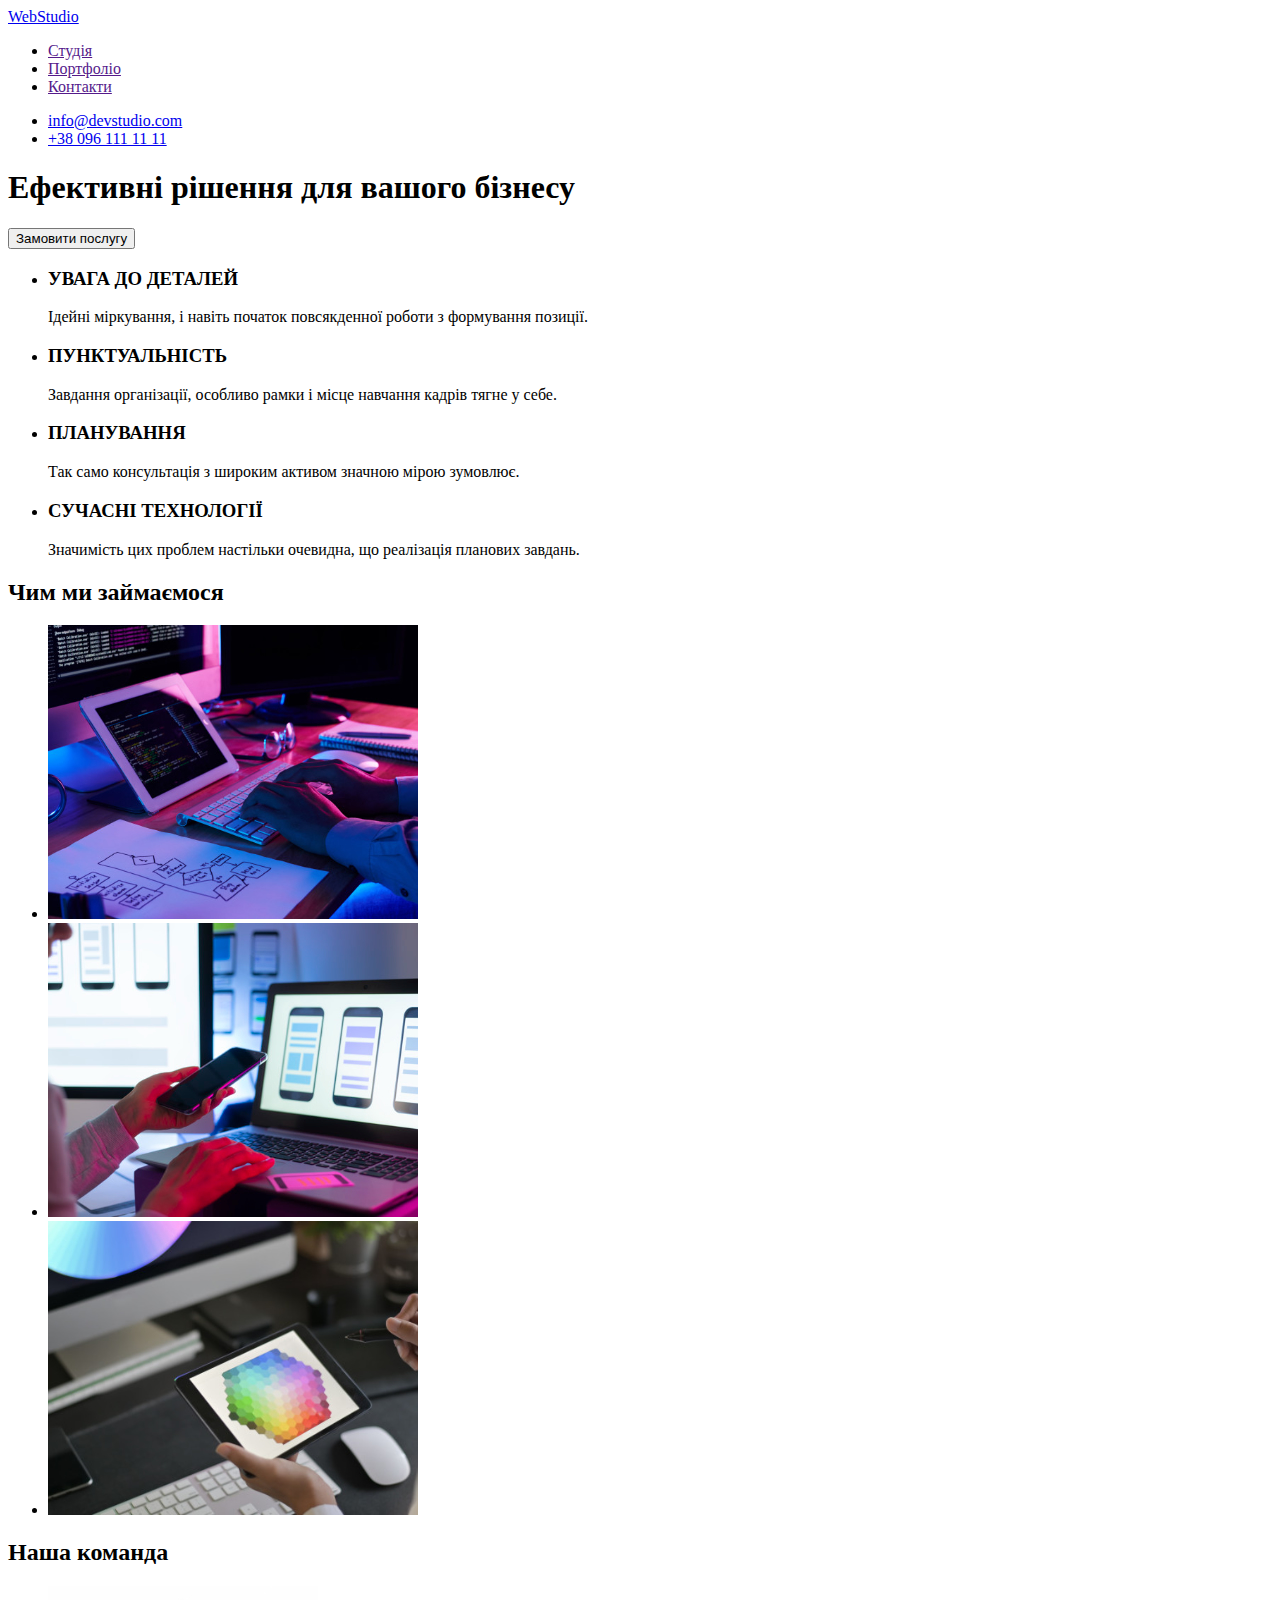
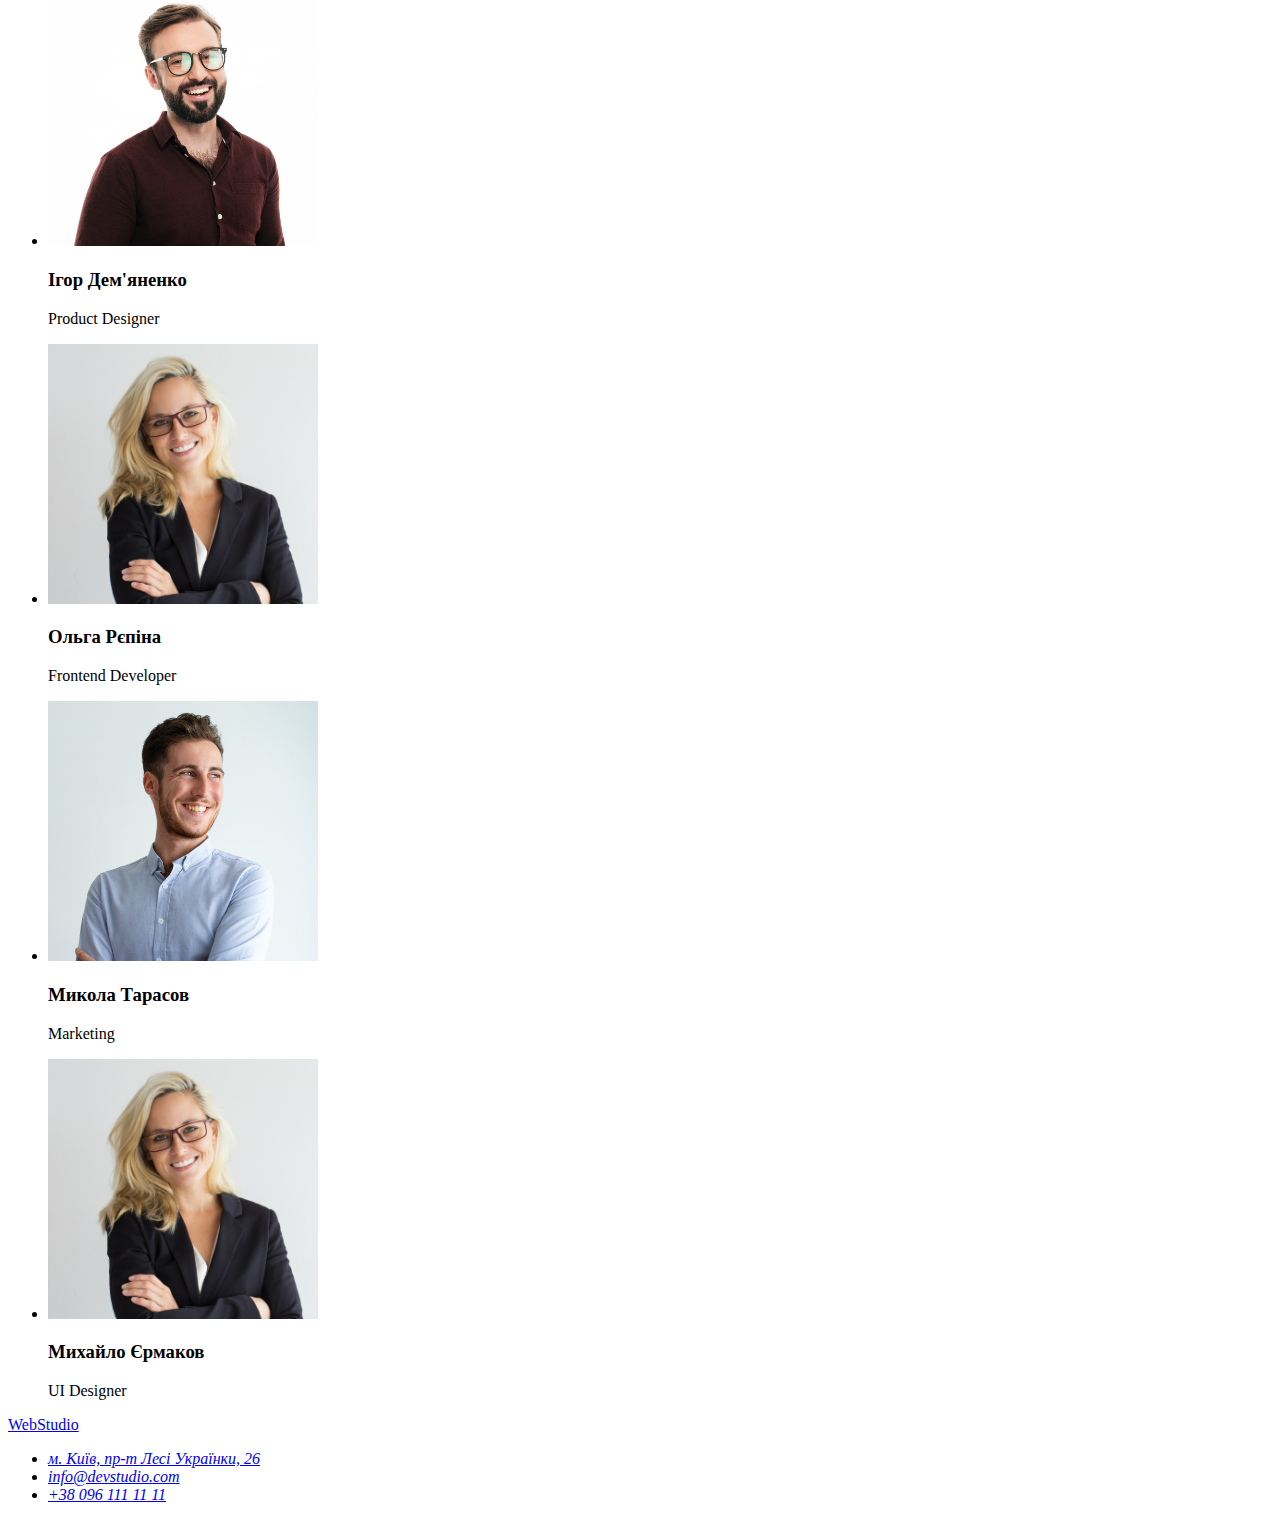
==== index.html @ 86129968 "Initial commit" ====
<!DOCTYPE html>
<html lang="uk">
  <head>
    <meta charset="UTF-8" />
    <meta http-equiv="X-UA-Compatible" content="IE=edge" />
    <meta name="viewport" content="width=device-width, initial-scale=1.0" />
    <title>Document</title>
  </head>
  <body>
    <!--Шапка сайта-->
    <header class="">
      <nav>
        <a href="./index.html">WebStudio </a>
        <ul>
          <li><a href="">Студія</a></li>
          <li><a href="">Портфоліо</a></li>
          <li><a href="">Контакти</a></li>
        </ul>
      </nav>
      <ul>
        <li><a href="mailto:info@devstudio.com">info@devstudio.com</a></li>
        <li><a href="tel:+380961111111">+38 096 111 11 11</a></li>
      </ul>
    </header>
    <!--Герой-->
    <main>
      <section>
        <h1>Ефективні рішення для вашого бізнесу</h1>
        <button class="button" type="button">Замовити послугу</button>
      </section>
      <!--Особливості-->
      <section>
        <h2 hidden>Особливості</h2>
        <ul>
          <li>
            <h3>УВАГА ДО ДЕТАЛЕЙ</h3>
            <p>
              Ідейні міркування, і навіть початок повсякденної роботи з
              формування позиції.
            </p>
          </li>
          <li>
            <h3>ПУНКТУАЛЬНІСТЬ</h3>
            <p>
              Завдання організації, особливо рамки і місце навчання кадрів тягне
              у себе.
            </p>
          </li>
          <li>
            <h3>ПЛАНУВАННЯ</h3>
            <p>
              Так само консультація з широким активом значною мірою зумовлює.
            </p>
          </li>
          <li>
            <h3>СУЧАСНІ ТЕХНОЛОГІЇ</h3>
            <p>
              Значимість цих проблем настільки очевидна, що реалізація планових
              завдань.
            </p>
          </li>
        </ul>
      </section>
      <!--Чим ми займаємося-->
      <section>
        <h2>Чим ми займаємося</h2>
        <ul>
          <li>
            <img
              src="./images/tablet.jpg"
              alt="tablet apple with text typing "
              width="370"
            />
          </li>
          <li>
            <img src="./images/laptop.jpg" alt="laptop apple" width="370" />
          </li>
          <li>
            <img
              src="./images/tablet2.jpg"
              alt="tablet apple with colour picture "
              width="370"
            />
          </li>
        </ul>
      </section>
      <!--Наша команда-->
      <section>
        <h2>Наша команда</h2>
        <ul>
          <li>
            <img src="./images/ihor.jpg" alt="Ігор Дем'яненко" width="270" />
            <h3>Ігор Дем'яненко</h3>
            <p>Product Designer</p>
          </li>
          <li>
            <img src="./images/olha.jpg" alt="Ольга Рєпіна" width="270" />
            <h3>Ольга Рєпіна</h3>
            <p>Frontend Developer</p>
          </li>
          <li>
            <img src="./images/mykola.jpg" alt="Микола Тарасов" width="270" />
            <h3>Микола Тарасов</h3>
            <p>Marketing</p>
          </li>
          <li>
            <img src="./images/olha.jpg" alt="Михайло Єрмаков" width="270" />
            <h3>Михайло Єрмаков</h3>
            <p>UI Designer</p>
          </li>
        </ul>
      </section>
    </main>
    <footer>
      <a href="./index.html">WebStudio </a>
      <address>
        <ul>
          <li>
            <a
              href="https://goo.gl/maps/nPAizEGp3tmb85P76"
              target="_blank"
              rel="noopener noreferrer"
              >м. Київ, пр-т Лесі Українки, 26
            </a>
          </li>
          <li><a href="mailto:info@devstudio.com">info@devstudio.com</a></li>
          <li><a href="tel:+380961111111">+38 096 111 11 11</a></li>
        </ul>
      </address>
    </footer>
  </body>
</html>
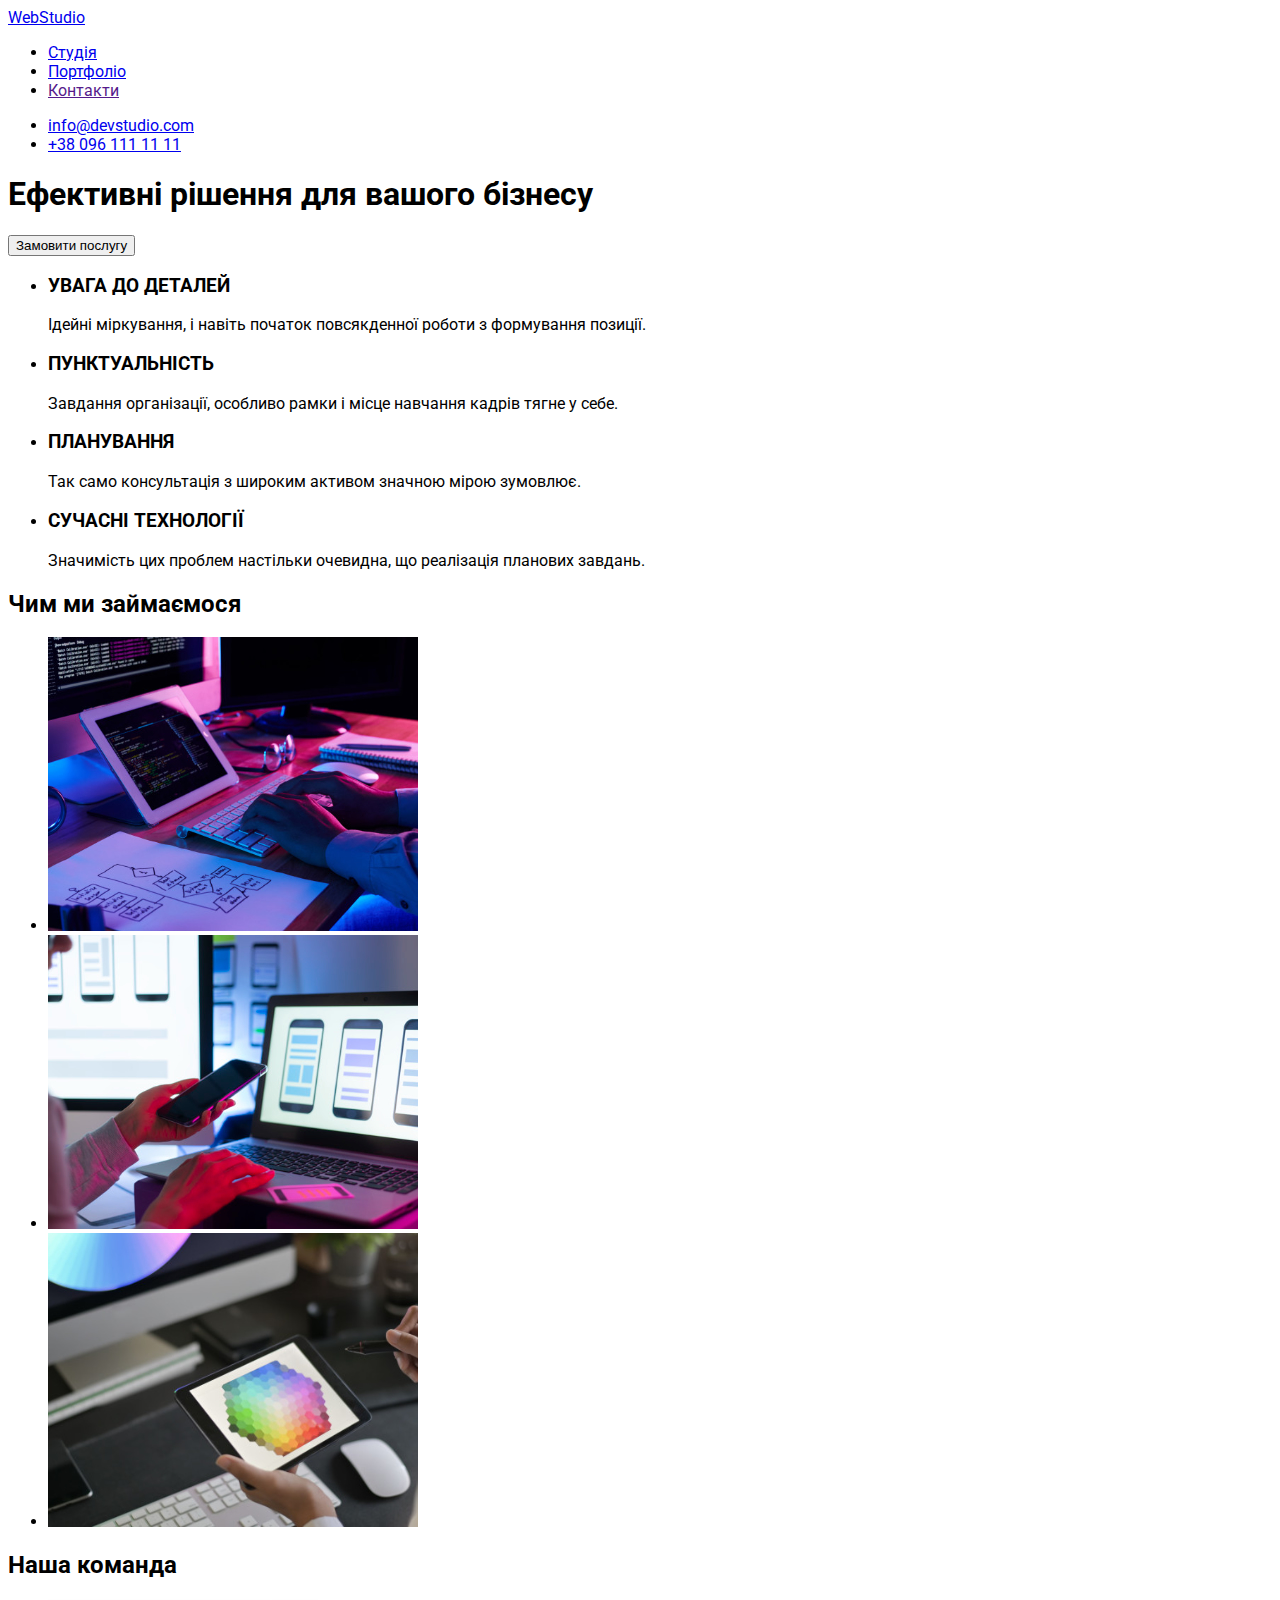
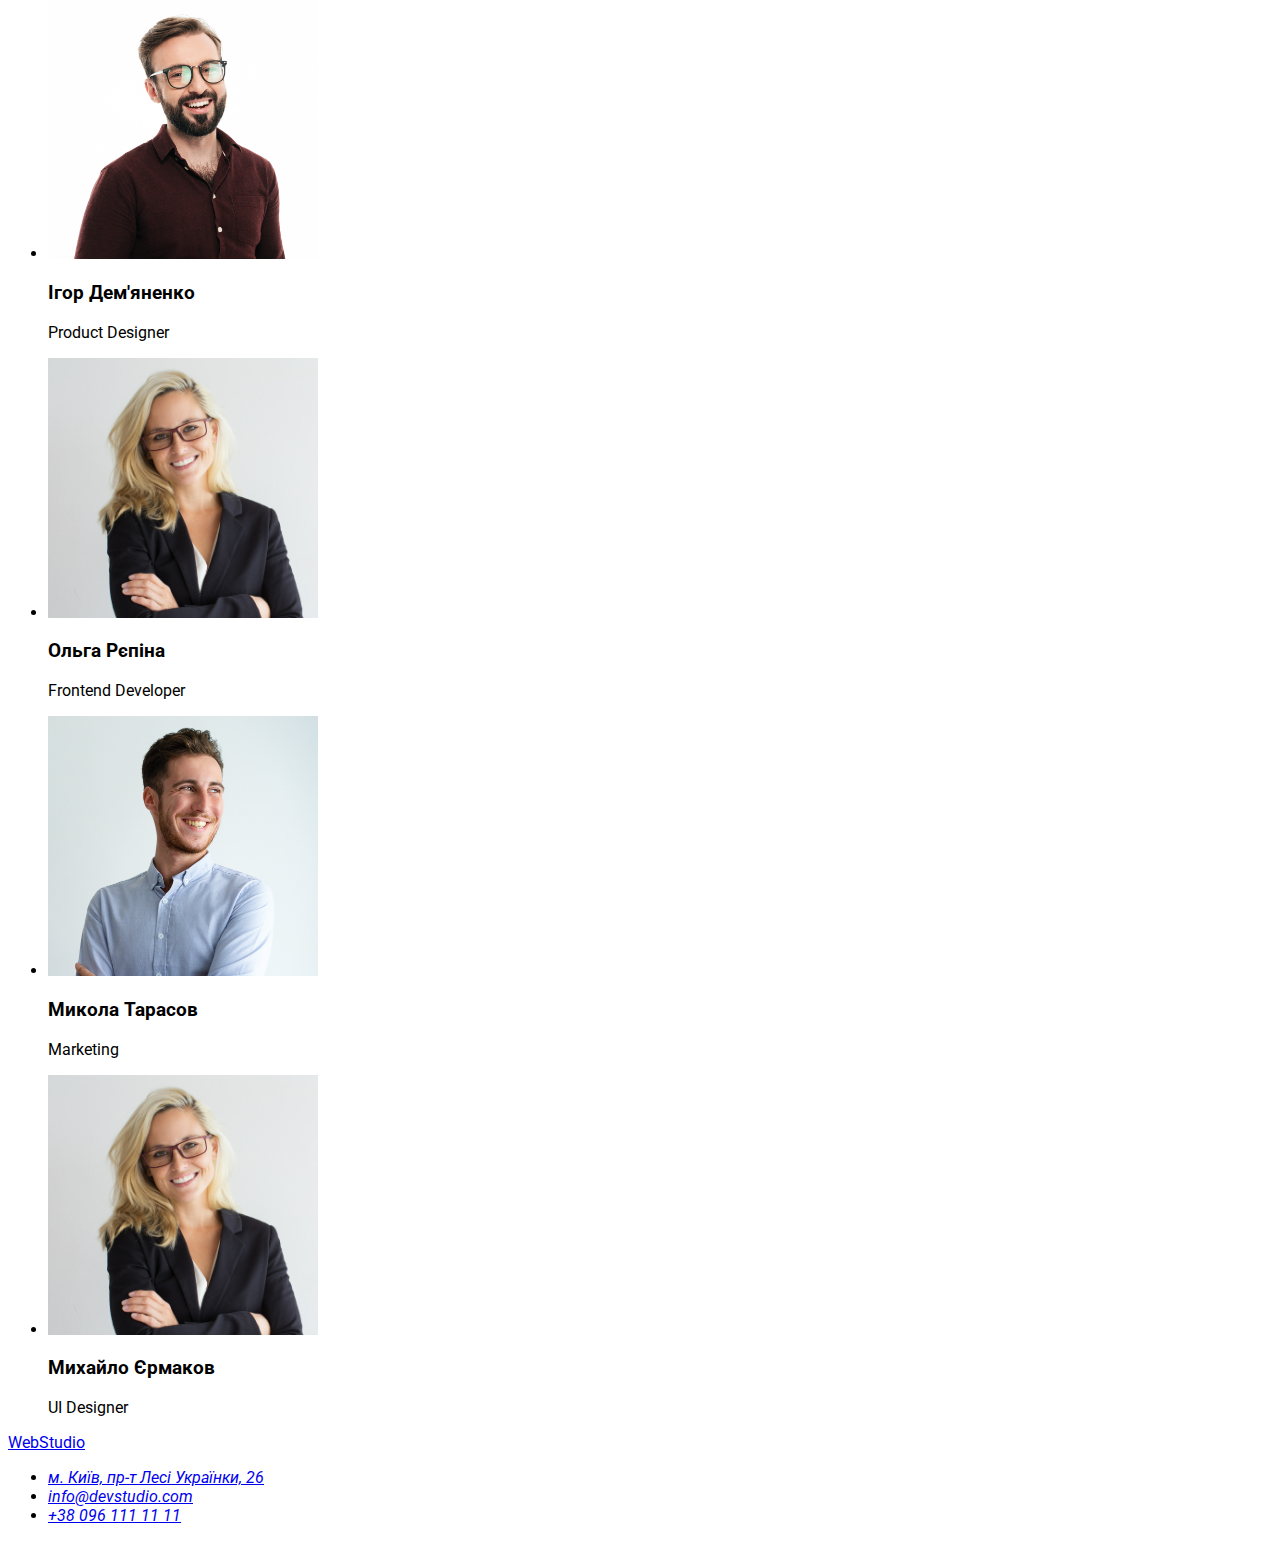
==== commit 41b9b544: "Update portfolio.html" ====
--- a/index.html
+++ b/index.html
@@ -4,6 +4,13 @@
     <meta charset="UTF-8" />
     <meta http-equiv="X-UA-Compatible" content="IE=edge" />
     <meta name="viewport" content="width=device-width, initial-scale=1.0" />
+    <link rel="preconnect" href="https://fonts.googleapis.com" />
+    <link rel="preconnect" href="https://fonts.gstatic.com" crossorigin />
+    <link
+      href="https://fonts.googleapis.com/css2?family=Raleway:wght@700&family=Roboto:wght@400;500;700;900&display=swap"
+      rel="stylesheet"
+    />
+    <link rel="stylesheet" href="css/styles.css" />
     <title>Document</title>
   </head>
   <body>
@@ -12,8 +19,8 @@
       <nav>
         <a href="./index.html">WebStudio </a>
         <ul>
-          <li><a href="">Студія</a></li>
-          <li><a href="">Портфоліо</a></li>
+          <li><a href="./index.html">Студія</a></li>
+          <li><a href="./portfolio.html">Портфоліо</a></li>
           <li><a href="">Контакти</a></li>
         </ul>
       </nav>
--- a/css/styles.css
+++ b/css/styles.css
@@ -0,0 +1,4 @@
+body {
+  font-family: "Raleway", sans-serif;
+  font-family: "Roboto", sans-serif;
+}
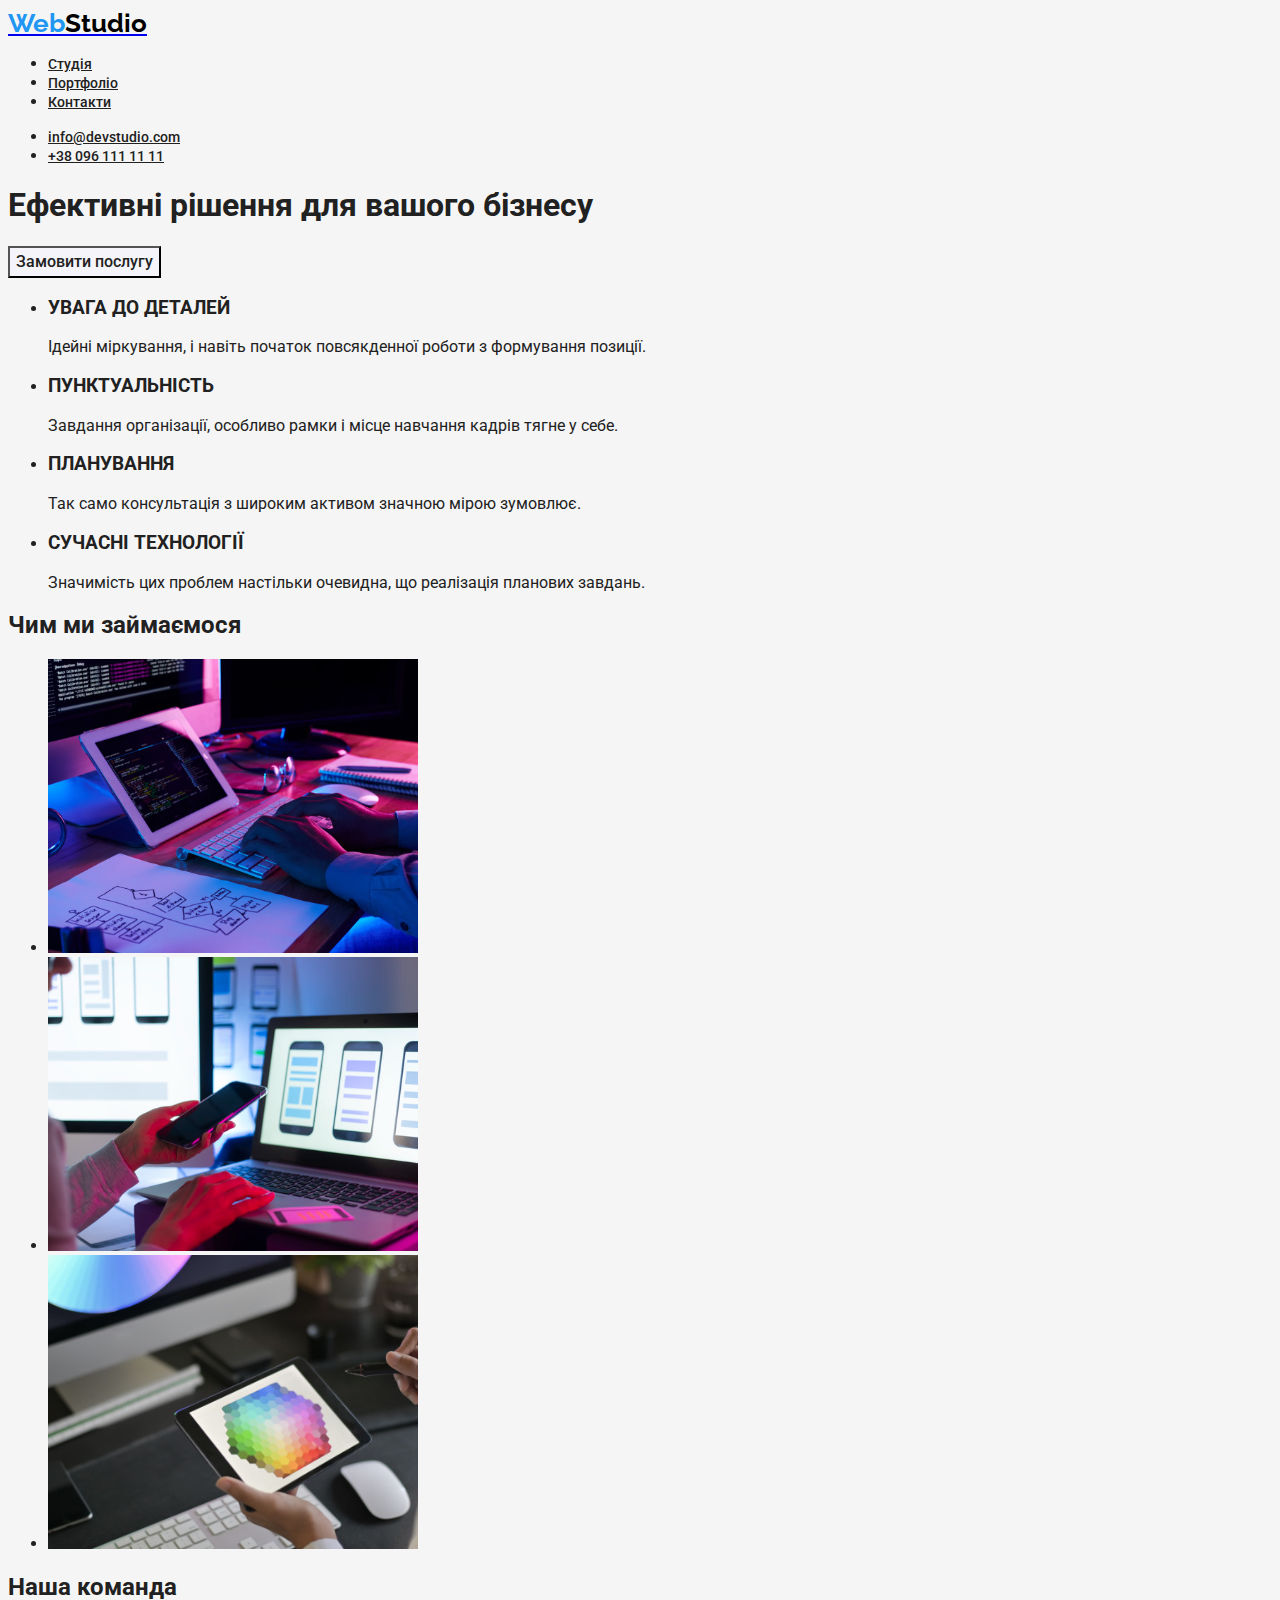
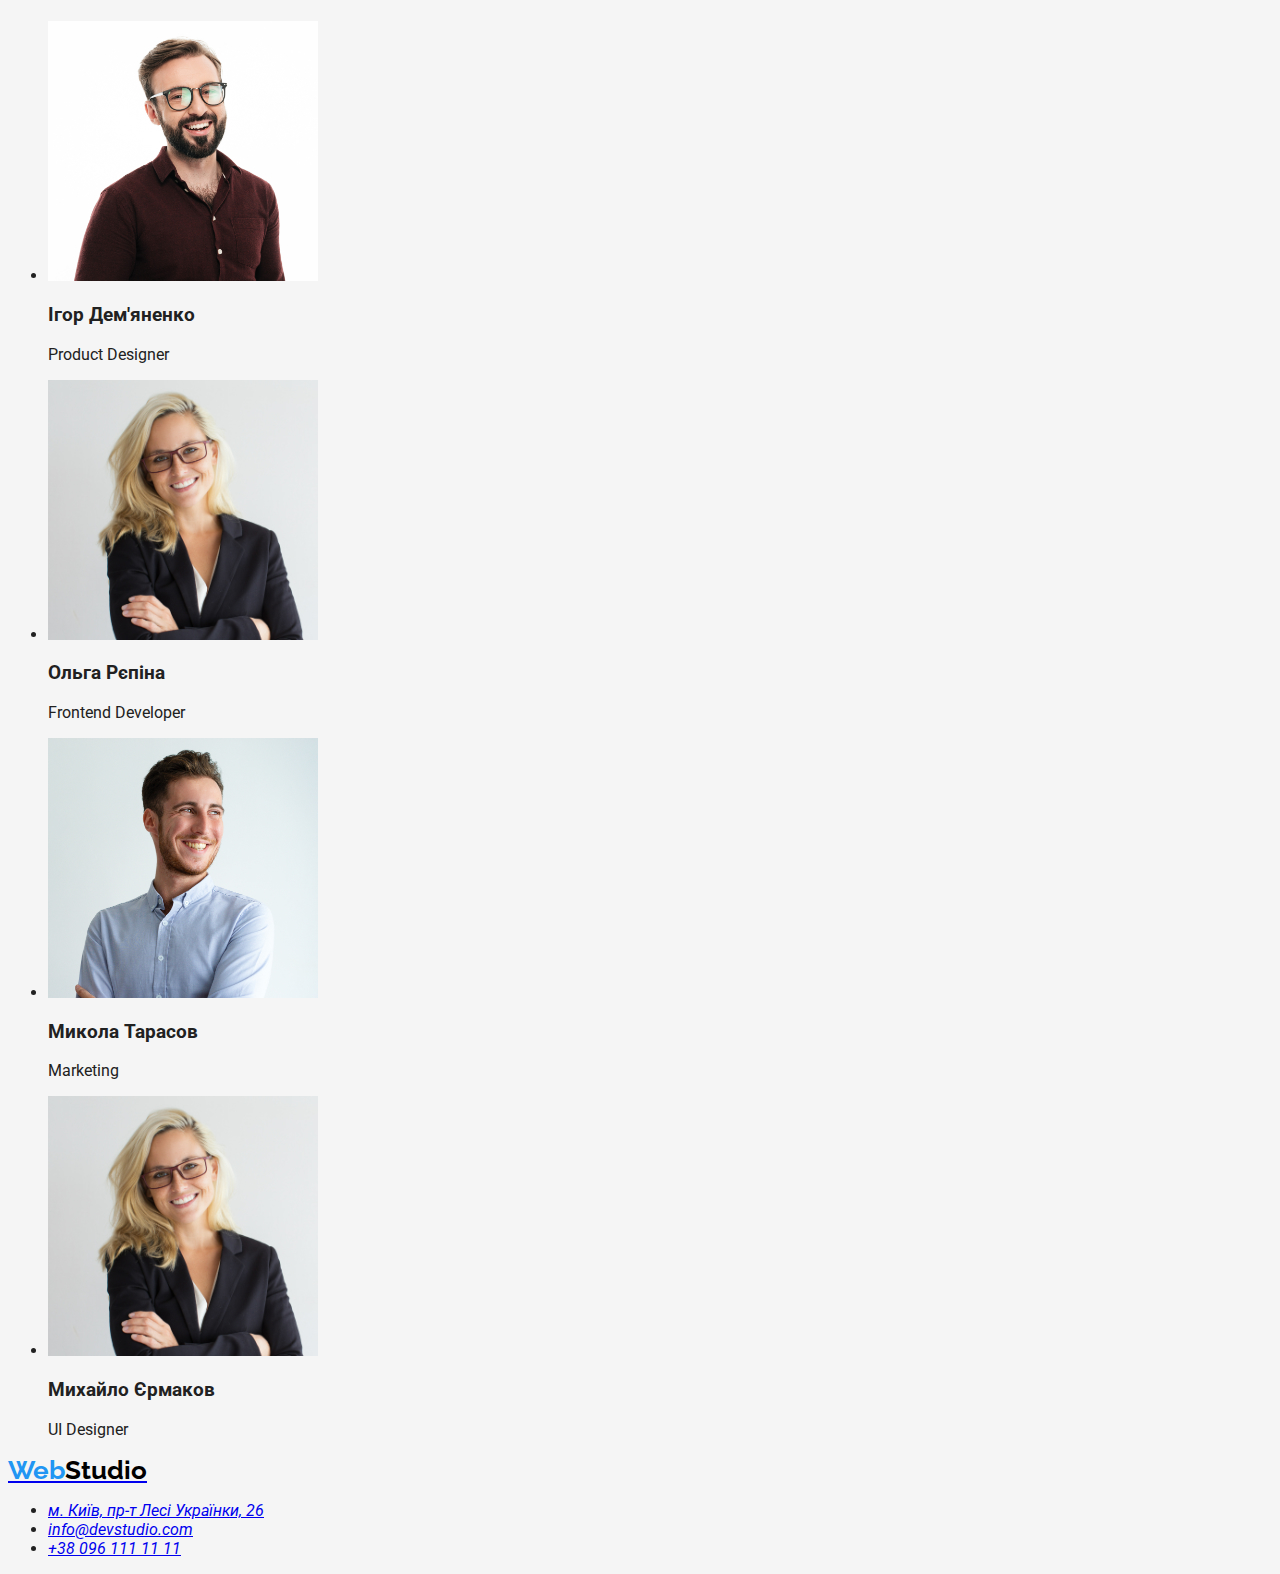
==== commit e6424c74: "Updated .css & .portfolio.html" ====
--- a/index.html
+++ b/index.html
@@ -17,16 +17,23 @@
     <!--Шапка сайта-->
     <header class="">
       <nav>
-        <a href="./index.html">WebStudio </a>
+        <a class="main-link" href="./index.html"
+          ><span class="txt-blue">Web</span
+          ><span class="txt-black">Studio</span>
+        </a>
         <ul>
-          <li><a href="./index.html">Студія</a></li>
-          <li><a href="./portfolio.html">Портфоліо</a></li>
-          <li><a href="">Контакти</a></li>
+          <li><a class="link" href="./index.html">Студія</a></li>
+          <li><a class="link" href="./portfolio.html">Портфоліо</a></li>
+          <li><a class="link" href="">Контакти</a></li>
         </ul>
       </nav>
       <ul>
-        <li><a href="mailto:info@devstudio.com">info@devstudio.com</a></li>
-        <li><a href="tel:+380961111111">+38 096 111 11 11</a></li>
+        <li>
+          <a class="link" href="mailto:info@devstudio.com"
+            >info@devstudio.com</a
+          >
+        </li>
+        <li><a class="link" href="tel:+380961111111">+38 096 111 11 11</a></li>
       </ul>
     </header>
     <!--Герой-->
@@ -119,7 +126,9 @@
       </section>
     </main>
     <footer>
-      <a href="./index.html">WebStudio </a>
+      <a class="main-link" href="./index.html"
+        ><span class="txt-blue">Web</span><span class="txt-black">Studio</span>
+      </a>
       <address>
         <ul>
           <li>
--- a/css/styles.css
+++ b/css/styles.css
@@ -1,4 +1,84 @@
 body {
+  color: #212121;
+  background-color: #f5f5f5;
   font-family: "Raleway", sans-serif;
   font-family: "Roboto", sans-serif;
 }
+
+/*Logo*/
+
+.txt-blue {
+  color: #2196f3;
+}
+.txt-black {
+  color: #000000;
+}
+
+.main-link {
+  font-family: "Raleway", sans-serif;
+  font-size: 26px;
+  font-weight: 700;
+}
+
+.main-link:focus {
+  font-size: 26px;
+  font-weight: 700;
+}
+
+/*Header*/
+
+.link {
+  color: inherit;
+  font-size: 14px;
+  font-weight: 500;
+}
+.link:hover {
+  color: #2196f3;
+  font-weight: 500;
+}
+
+/*Main*/
+
+.button {
+  cursor: pointer;
+  font-family: inherit;
+  color: inherit;
+  background-color: #f5f4fa;
+  font-weight: 500;
+  font-size: 16px;
+  line-height: 1.62;
+}
+.button:hover,
+.button:focus {
+  color: #ffffff;
+  background-color: #2196f3;
+}
+
+.name-list {
+  font-weight: 700;
+  font-size: 18px;
+  line-height: 2;
+  color: inherit;
+}
+
+.paragraph-list {
+  font-weight: 400;
+  font-size: 16px;
+  line-height: 1.87;
+  color: #757575;
+}
+
+/*Footer*/
+
+.link-footer {
+  color: #ffffff;
+  opacity: 0.6;
+  font-size: 14px;
+  font-weight: 400;
+}
+.link-footer:hover {
+  color: #ffffff;
+  opacity: 0.6;
+  font-size: 14px;
+  font-weight: 400;
+}
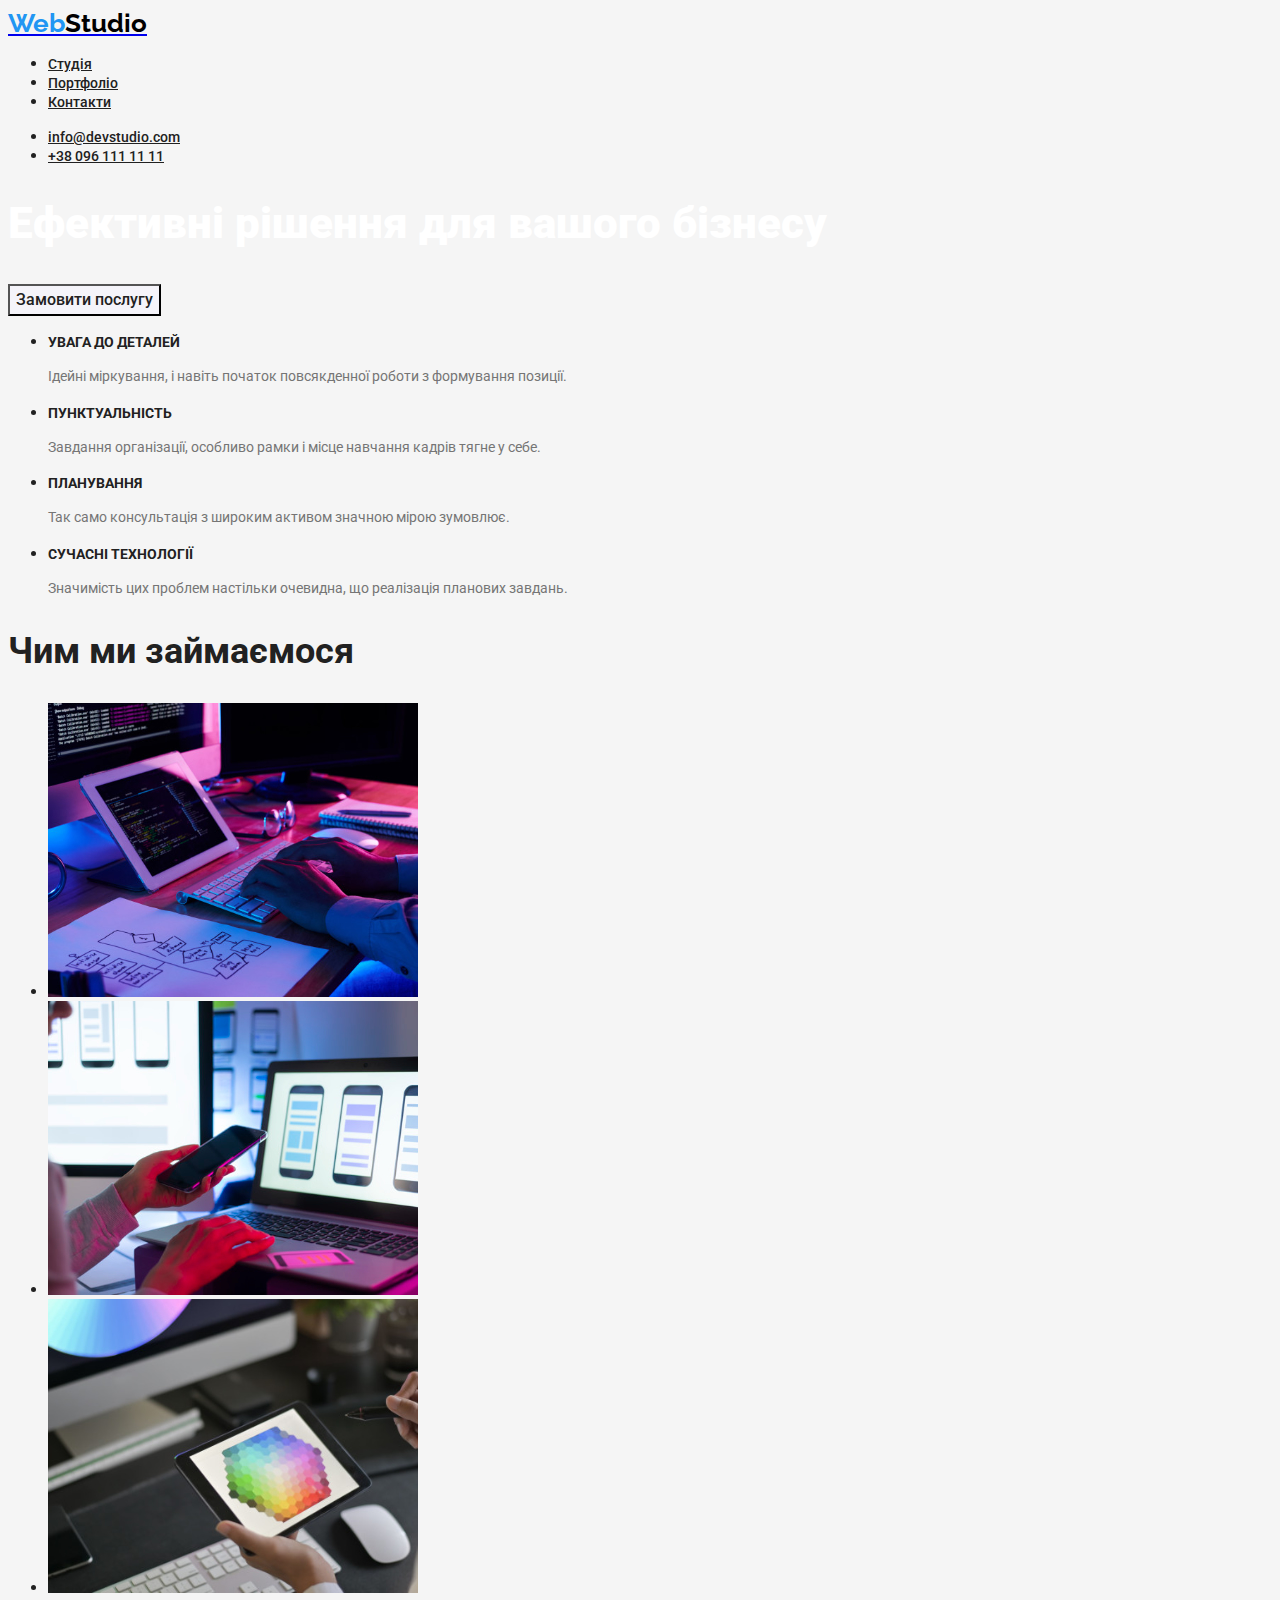
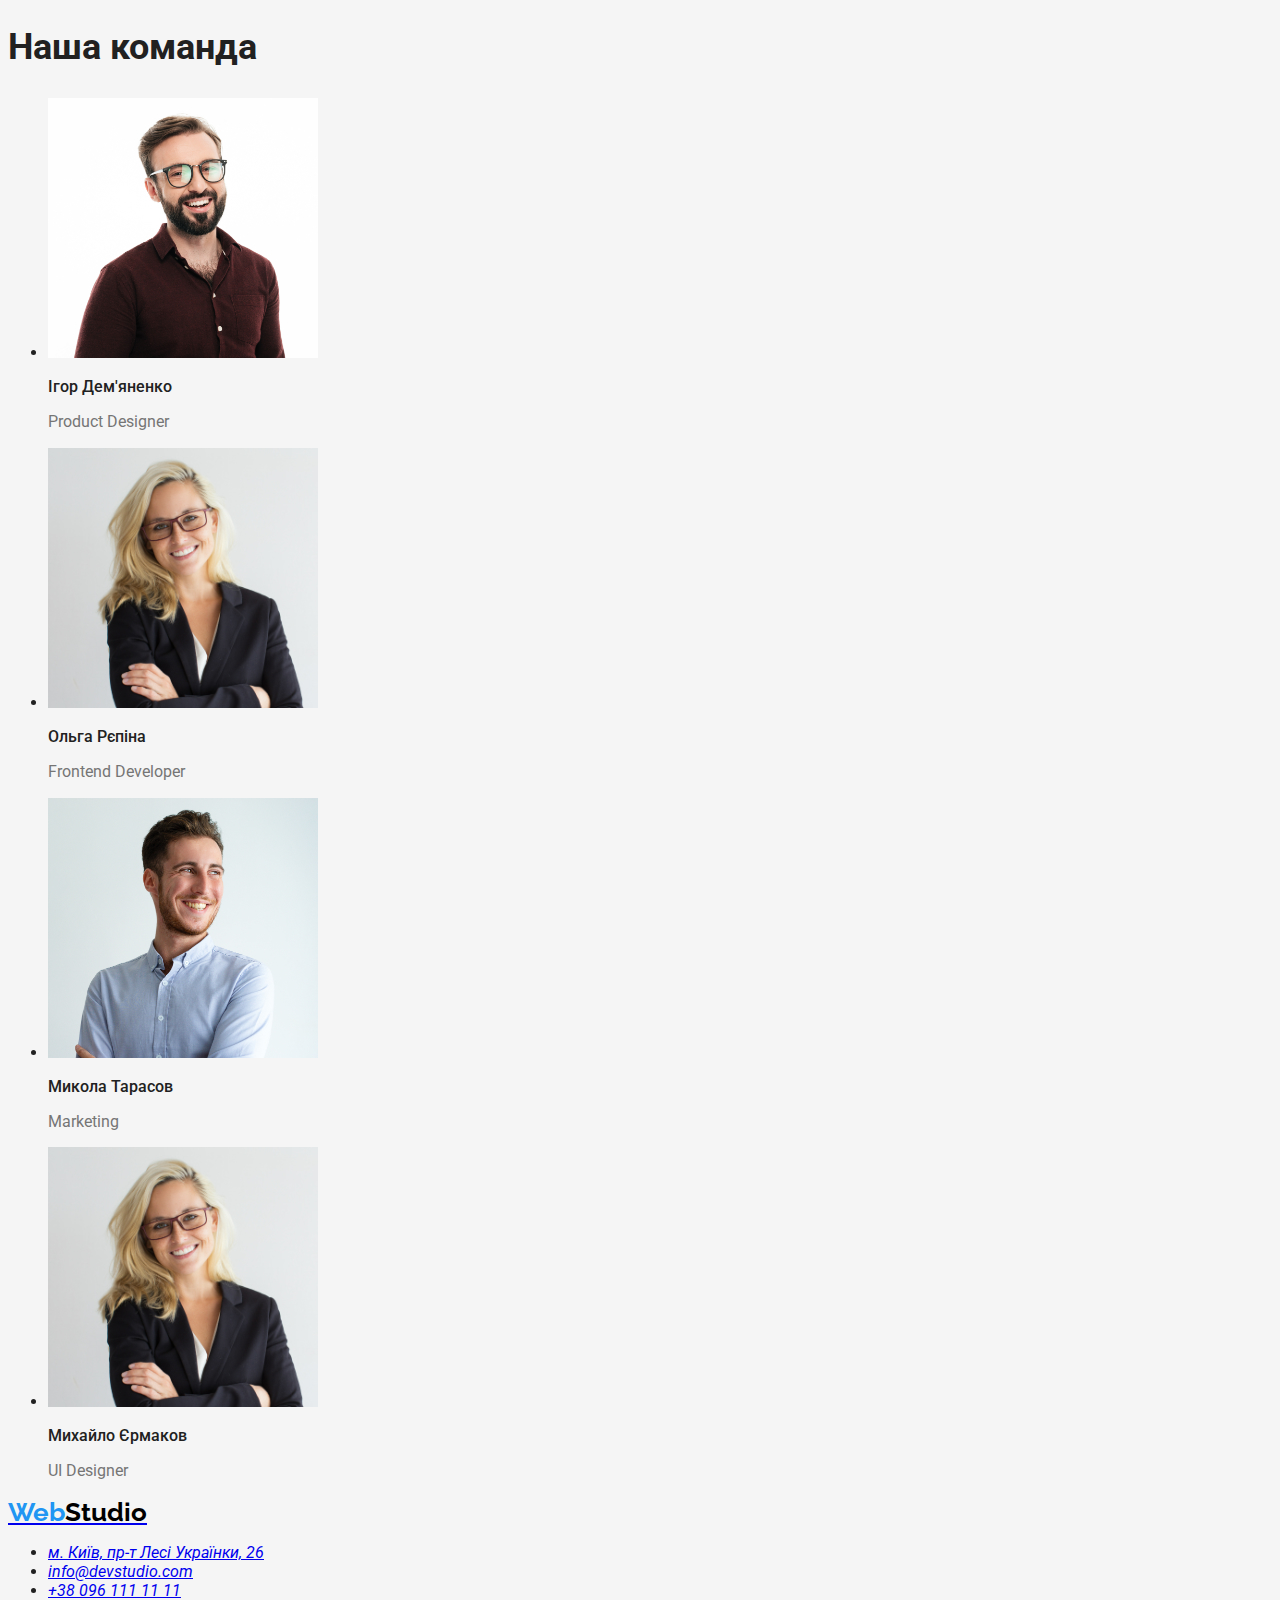
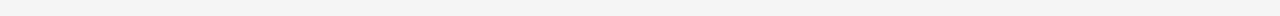
==== commit 509a542b: "Update .css & index.html" ====
--- a/index.html
+++ b/index.html
@@ -39,7 +39,7 @@
     <!--Герой-->
     <main>
       <section>
-        <h1>Ефективні рішення для вашого бізнесу</h1>
+        <h1 class="hero-title">Ефективні рішення для вашого бізнесу</h1>
         <button class="button" type="button">Замовити послугу</button>
       </section>
       <!--Особливості-->
@@ -47,28 +47,28 @@
         <h2 hidden>Особливості</h2>
         <ul>
           <li>
-            <h3>УВАГА ДО ДЕТАЛЕЙ</h3>
-            <p>
+            <h3 class="specialities">УВАГА ДО ДЕТАЛЕЙ</h3>
+            <p class="paragraph-title">
               Ідейні міркування, і навіть початок повсякденної роботи з
               формування позиції.
             </p>
           </li>
           <li>
-            <h3>ПУНКТУАЛЬНІСТЬ</h3>
-            <p>
+            <h3 class="specialities">ПУНКТУАЛЬНІСТЬ</h3>
+            <p class="paragraph-title">
               Завдання організації, особливо рамки і місце навчання кадрів тягне
               у себе.
             </p>
           </li>
           <li>
-            <h3>ПЛАНУВАННЯ</h3>
-            <p>
+            <h3 class="specialities">ПЛАНУВАННЯ</h3>
+            <p class="paragraph-title">
               Так само консультація з широким активом значною мірою зумовлює.
             </p>
           </li>
           <li>
-            <h3>СУЧАСНІ ТЕХНОЛОГІЇ</h3>
-            <p>
+            <h3 class="specialities">СУЧАСНІ ТЕХНОЛОГІЇ</h3>
+            <p class="paragraph-title">
               Значимість цих проблем настільки очевидна, що реалізація планових
               завдань.
             </p>
@@ -77,7 +77,7 @@
       </section>
       <!--Чим ми займаємося-->
       <section>
-        <h2>Чим ми займаємося</h2>
+        <h2 class="our-work">Чим ми займаємося</h2>
         <ul>
           <li>
             <img
@@ -100,27 +100,27 @@
       </section>
       <!--Наша команда-->
       <section>
-        <h2>Наша команда</h2>
+        <h2 class="our-work">Наша команда</h2>
         <ul>
           <li>
             <img src="./images/ihor.jpg" alt="Ігор Дем'яненко" width="270" />
-            <h3>Ігор Дем'яненко</h3>
-            <p>Product Designer</p>
+            <h3 class="our-team">Ігор Дем'яненко</h3>
+            <p class="team-position">Product Designer</p>
           </li>
           <li>
             <img src="./images/olha.jpg" alt="Ольга Рєпіна" width="270" />
-            <h3>Ольга Рєпіна</h3>
-            <p>Frontend Developer</p>
+            <h3 class="our-team">Ольга Рєпіна</h3>
+            <p class="team-position">Frontend Developer</p>
           </li>
           <li>
             <img src="./images/mykola.jpg" alt="Микола Тарасов" width="270" />
-            <h3>Микола Тарасов</h3>
-            <p>Marketing</p>
+            <h3 class="our-team">Микола Тарасов</h3>
+            <p class="team-position">Marketing</p>
           </li>
           <li>
             <img src="./images/olha.jpg" alt="Михайло Єрмаков" width="270" />
-            <h3>Михайло Єрмаков</h3>
-            <p>UI Designer</p>
+            <h3 class="our-team">Михайло Єрмаков</h3>
+            <p class="team-position">UI Designer</p>
           </li>
         </ul>
       </section>
--- a/css/styles.css
+++ b/css/styles.css
@@ -31,6 +31,7 @@
   color: inherit;
   font-size: 14px;
   font-weight: 500;
+  line-height: 1.14;
 }
 .link:hover {
   color: #2196f3;
@@ -38,6 +39,47 @@
 }
 
 /*Main*/
+
+.hero-title {
+  font-weight: 900;
+  font-size: 44px;
+  line-height: 1.36;
+  color: #ffffff;
+}
+.specialities {
+  font-weight: 700;
+  font-size: 14px;
+  line-height: 1.14;
+  color: inherit;
+}
+
+.paragraph-title {
+  font-weight: 400;
+  font-size: 14px;
+  line-height: 1.71;
+  color: #757575;
+}
+
+.our-work {
+  font-weight: 700;
+  font-size: 36px;
+  line-height: 1.16;
+  color: inherit;
+}
+
+.our-team {
+  font-weight: 500;
+  font-size: 16px;
+  line-height: 1.18;
+  color: inherit;
+}
+
+.team-position {
+  font-weight: 400;
+  font-size: 16px;
+  line-height: 1.18;
+  color: #757575;
+}
 
 .button {
   cursor: pointer;
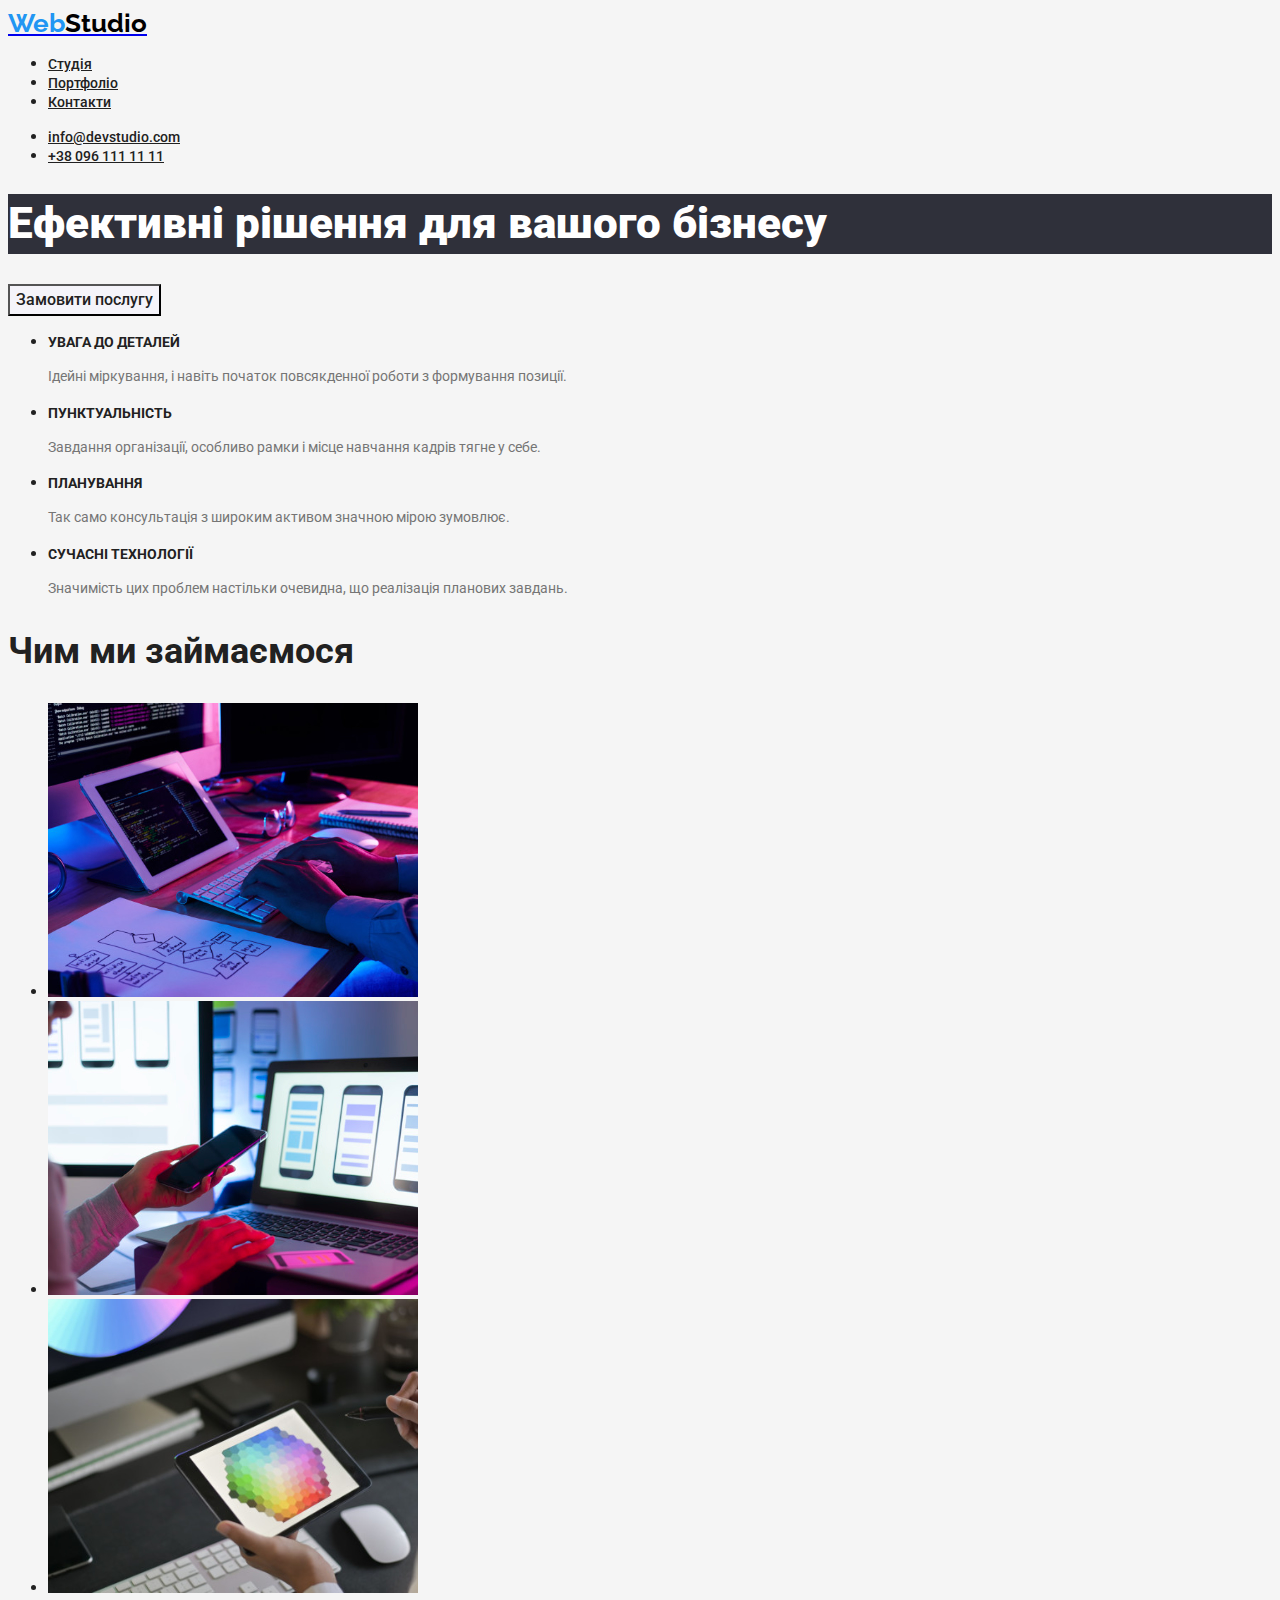
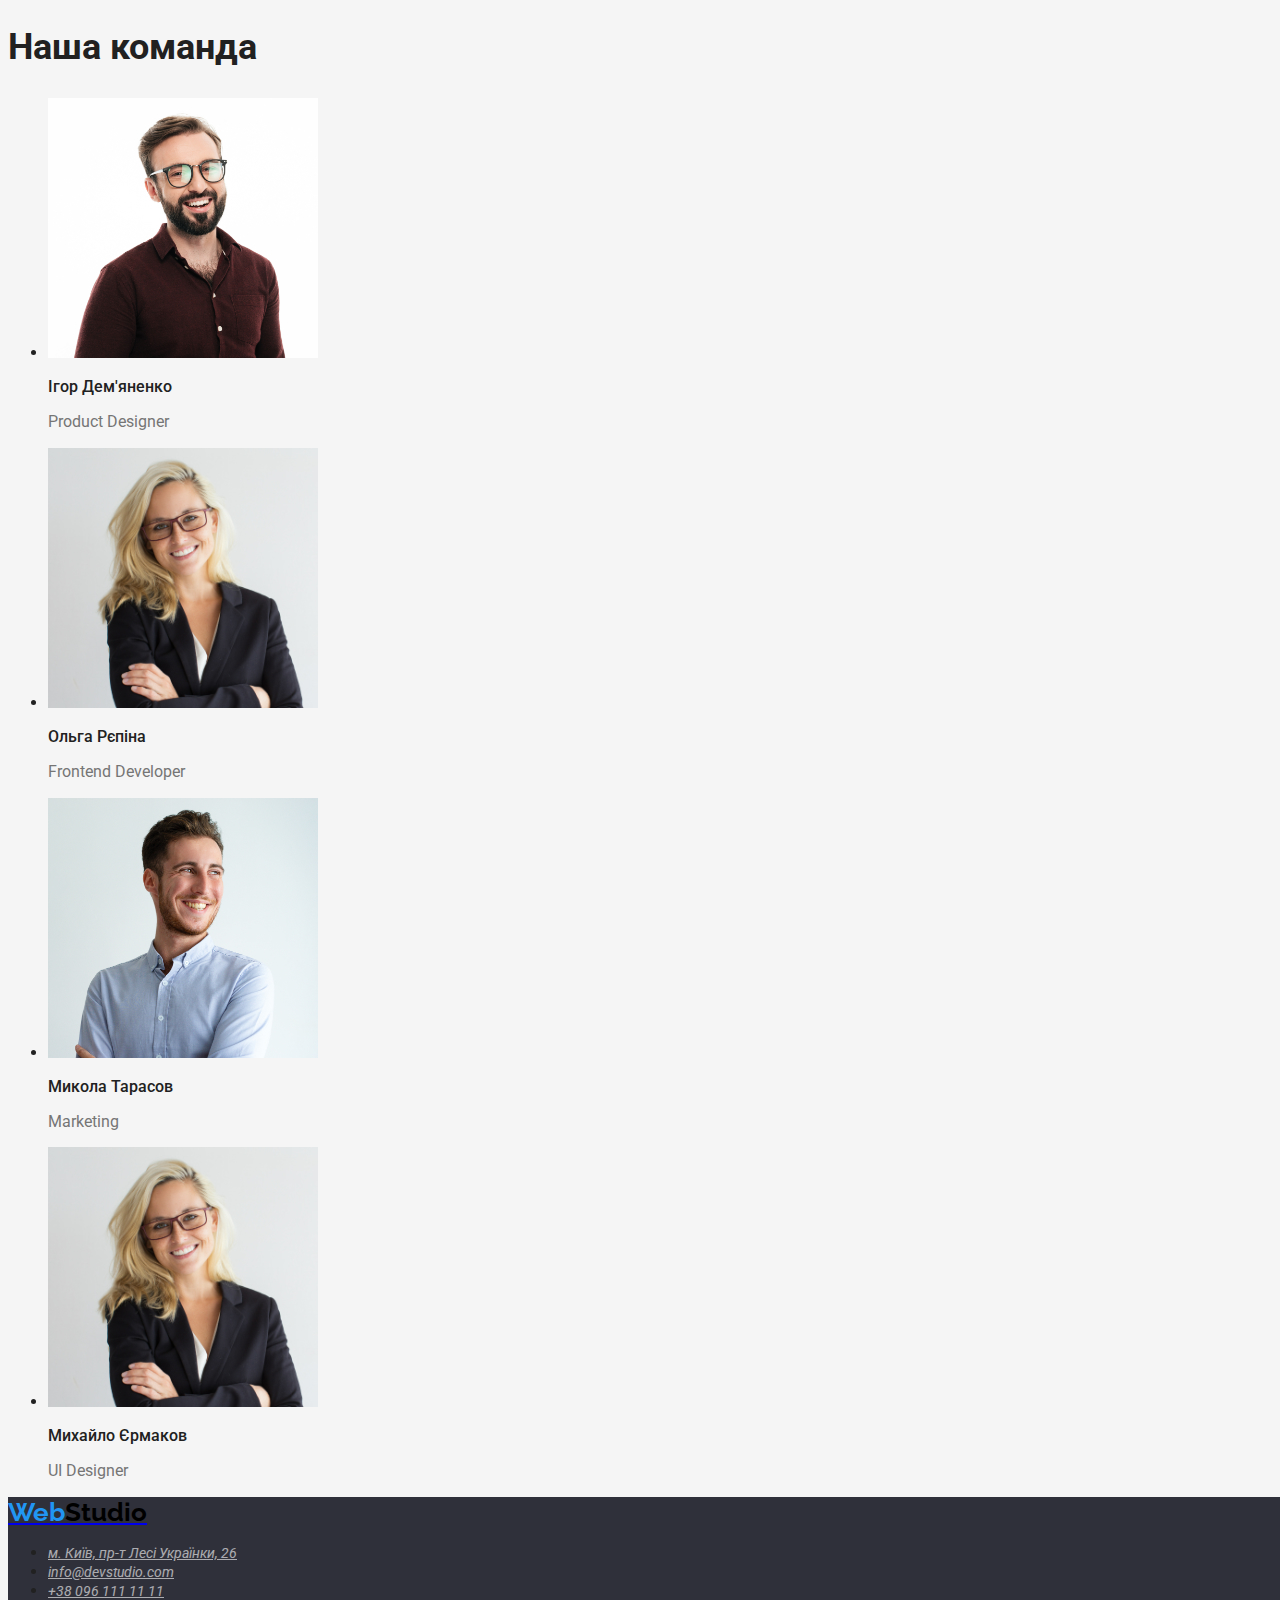
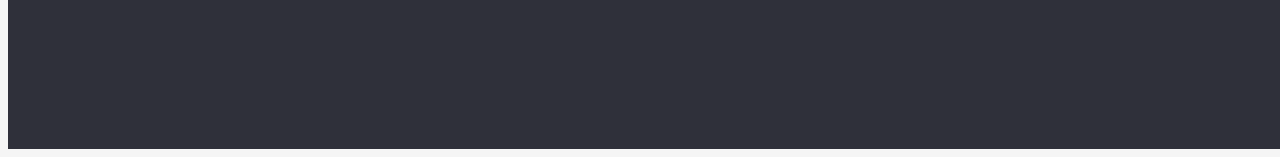
==== commit 75f0d1a6: "Upd" ====
--- a/index.html
+++ b/index.html
@@ -126,23 +126,35 @@
       </section>
     </main>
     <footer>
-      <a class="main-link" href="./index.html"
-        ><span class="txt-blue">Web</span><span class="txt-black">Studio</span>
-      </a>
-      <address>
-        <ul>
-          <li>
-            <a
-              href="https://goo.gl/maps/nPAizEGp3tmb85P76"
-              target="_blank"
-              rel="noopener noreferrer"
-              >м. Київ, пр-т Лесі Українки, 26
-            </a>
-          </li>
-          <li><a href="mailto:info@devstudio.com">info@devstudio.com</a></li>
-          <li><a href="tel:+380961111111">+38 096 111 11 11</a></li>
-        </ul>
-      </address>
+      <div class="low-content">
+        <a class="main-link" href="./index.html"
+          ><span class="txt-blue">Web</span
+          ><span class="txt-black">Studio</span>
+        </a>
+        <address>
+          <ul>
+            <li>
+              <a
+                class="link-footer"
+                href="https://goo.gl/maps/nPAizEGp3tmb85P76"
+                target="_blank"
+                rel="noopener noreferrer"
+                >м. Київ, пр-т Лесі Українки, 26
+              </a>
+            </li>
+            <li>
+              <a class="link-footer" href="mailto:info@devstudio.com"
+                >info@devstudio.com</a
+              >
+            </li>
+            <li>
+              <a class="link-footer" href="tel:+380961111111"
+                >+38 096 111 11 11</a
+              >
+            </li>
+          </ul>
+        </address>
+      </div>
     </footer>
   </body>
 </html>
--- a/css/styles.css
+++ b/css/styles.css
@@ -45,6 +45,7 @@
   font-size: 44px;
   line-height: 1.36;
   color: #ffffff;
+  background-color: #2f303a;
 }
 .specialities {
   font-weight: 700;
@@ -112,11 +113,20 @@
 
 /*Footer*/
 
+.low-content {
+  width: 1600px;
+  height: 252px;
+  left: 0px;
+  top: 2094px;
+  background-color: #2f303a;
+}
+
 .link-footer {
   color: #ffffff;
   opacity: 0.6;
   font-size: 14px;
   font-weight: 400;
+  background-color: #2f303a;
 }
 .link-footer:hover {
   color: #ffffff;
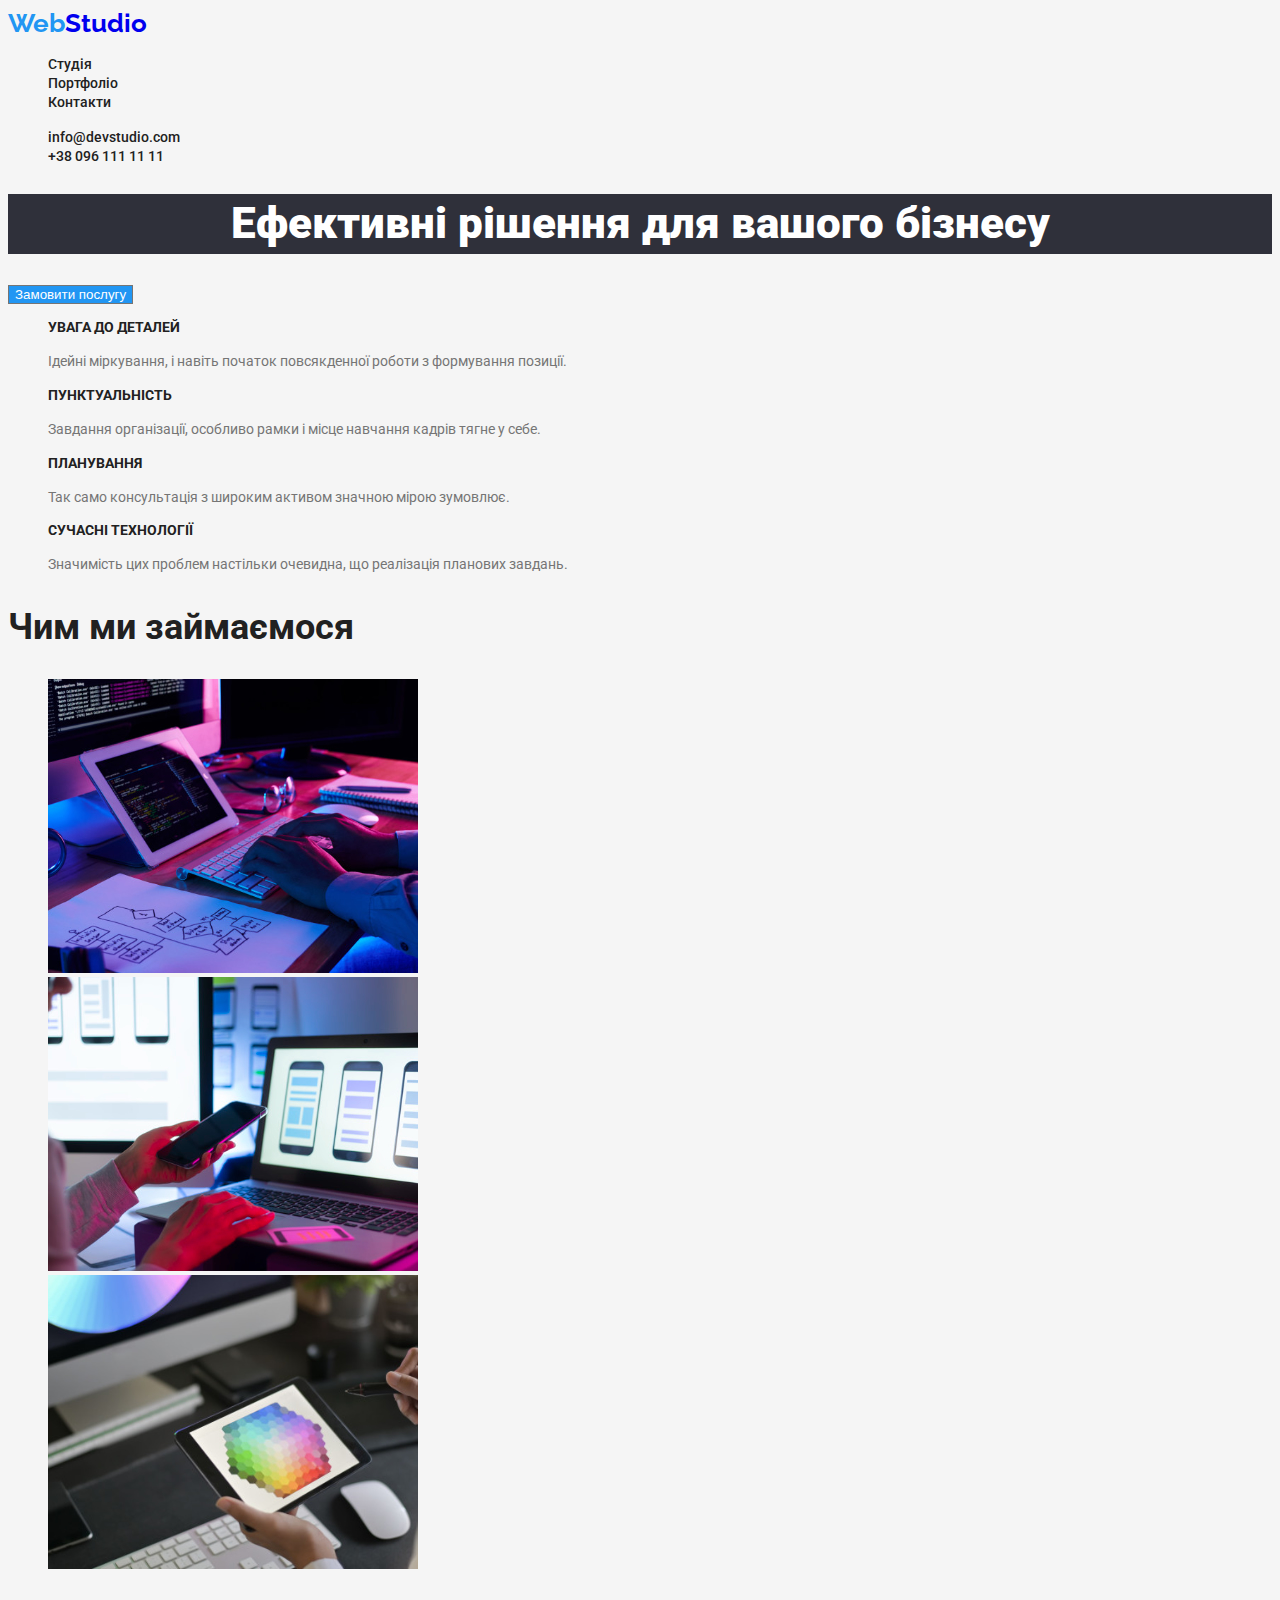
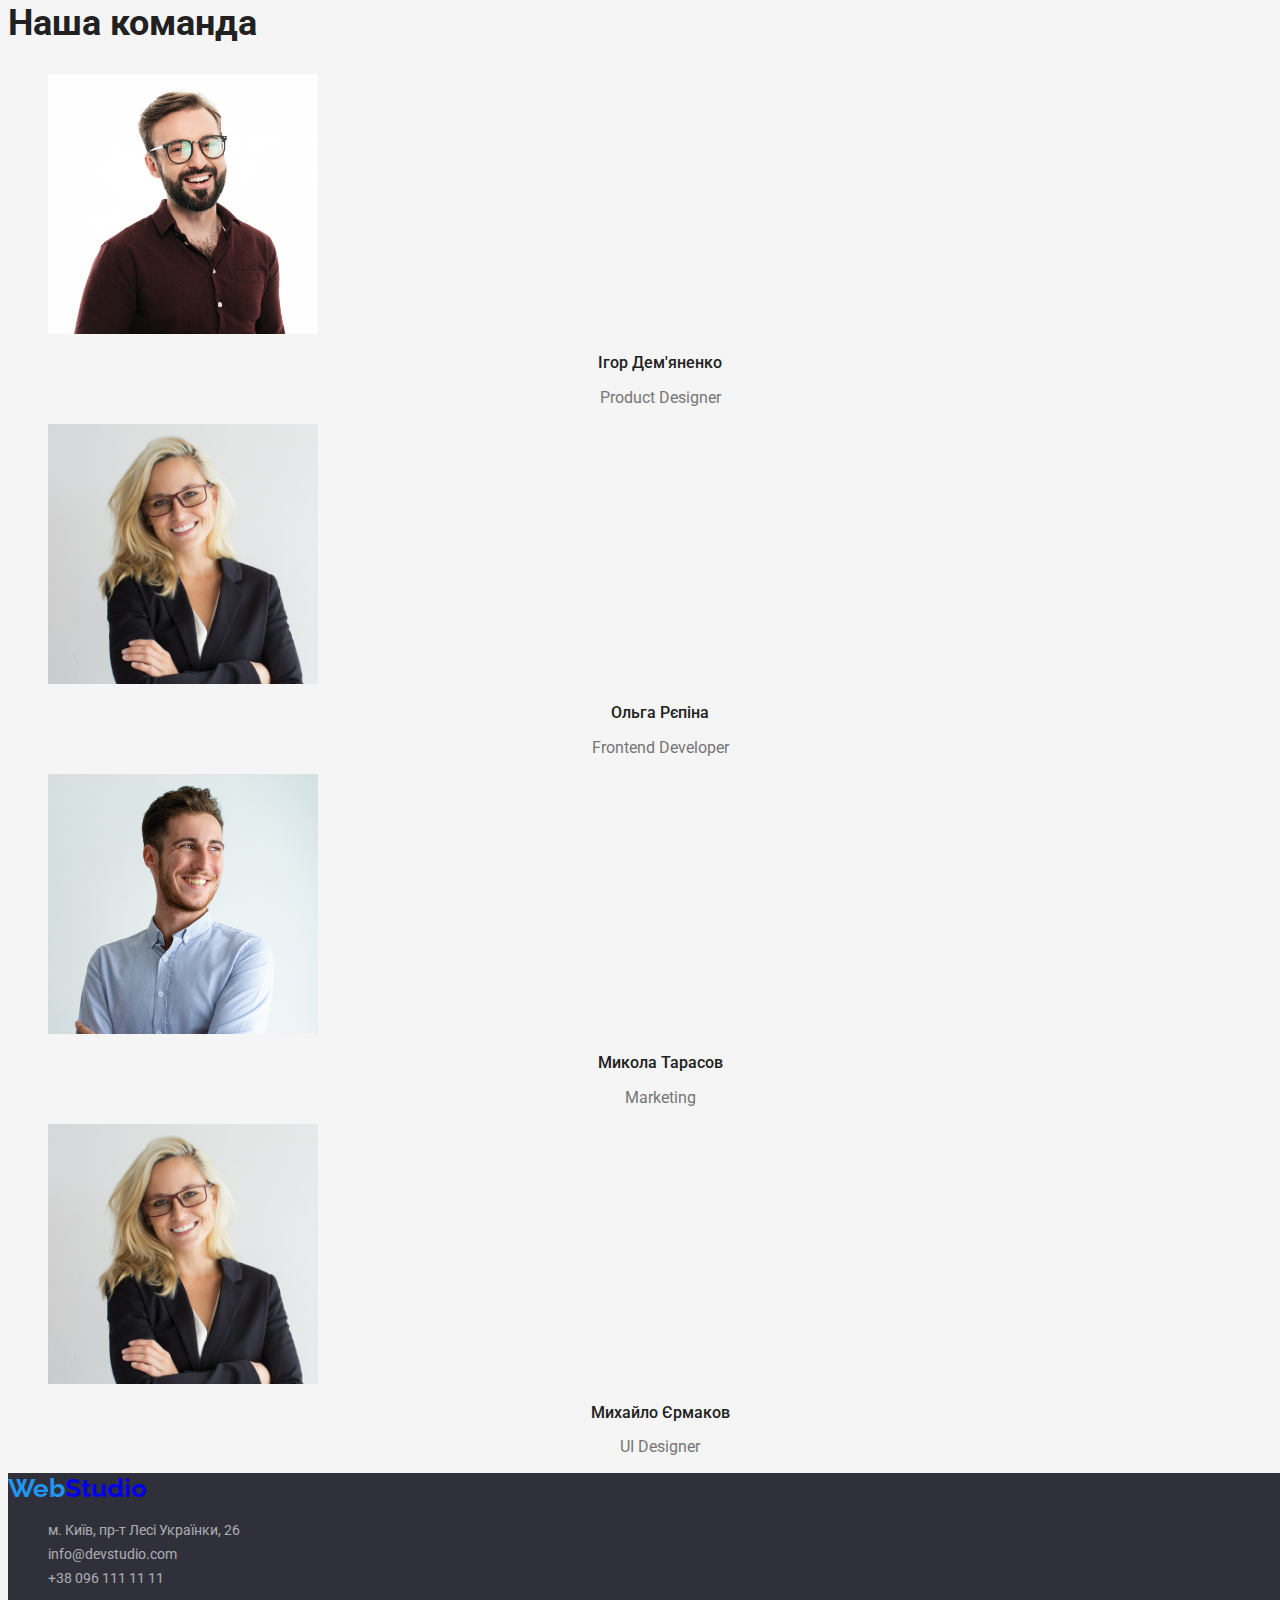
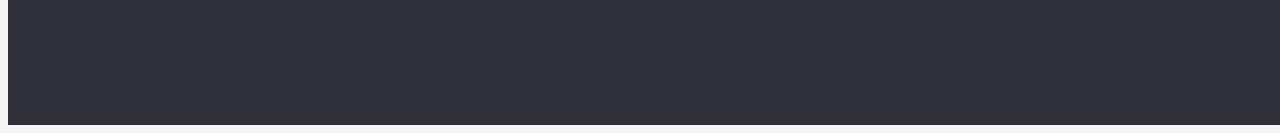
==== commit ca60008a: "Upd css" ====
--- a/index.html
+++ b/index.html
@@ -18,9 +18,8 @@
     <header class="">
       <nav>
         <a class="main-link" href="./index.html"
-          ><span class="txt-blue">Web</span
-          ><span class="txt-black">Studio</span>
-        </a>
+          ><span class="txt-blue">Web</span>Studio</a
+        >
         <ul>
           <li><a class="link" href="./index.html">Студія</a></li>
           <li><a class="link" href="./portfolio.html">Портфоліо</a></li>
@@ -40,7 +39,7 @@
     <main>
       <section>
         <h1 class="hero-title">Ефективні рішення для вашого бізнесу</h1>
-        <button class="button" type="button">Замовити послугу</button>
+        <button class="btn" type="button">Замовити послугу</button>
       </section>
       <!--Особливості-->
       <section>
@@ -128,9 +127,8 @@
     <footer>
       <div class="low-content">
         <a class="main-link" href="./index.html"
-          ><span class="txt-blue">Web</span
-          ><span class="txt-black">Studio</span>
-        </a>
+          ><span class="txt-blue">Web</span>Studio</a
+        >
         <address>
           <ul>
             <li>
--- a/css/styles.css
+++ b/css/styles.css
@@ -1,3 +1,8 @@
+:root {
+  --main-title-color: #ffffff;
+  --secondary-title-color: #757575;
+}
+
 body {
   color: #212121;
   background-color: #f5f5f5;
@@ -6,12 +11,16 @@
 }
 
 /*Logo*/
+ul {
+  list-style: none;
+}
+
+a {
+  text-decoration: none;
+}
 
 .txt-blue {
   color: #2196f3;
-}
-.txt-black {
-  color: #000000;
 }
 
 .main-link {
@@ -44,8 +53,9 @@
   font-weight: 900;
   font-size: 44px;
   line-height: 1.36;
-  color: #ffffff;
+  color: var(--main-title-color);
   background-color: #2f303a;
+  text-align: center;
 }
 .specialities {
   font-weight: 700;
@@ -58,7 +68,7 @@
   font-weight: 400;
   font-size: 14px;
   line-height: 1.71;
-  color: #757575;
+  color: var(--secondary-title-color);
 }
 
 .our-work {
@@ -73,13 +83,15 @@
   font-size: 16px;
   line-height: 1.18;
   color: inherit;
+  text-align: center;
 }
 
 .team-position {
   font-weight: 400;
   font-size: 16px;
   line-height: 1.18;
-  color: #757575;
+  color: var(--secondary-title-color);
+  text-align: center;
 }
 
 .button {
@@ -90,9 +102,21 @@
   font-weight: 500;
   font-size: 16px;
   line-height: 1.62;
+  border: 1px solid var(--secondary-title-color);
 }
 .button:hover,
 .button:focus {
+  color: #ffffff;
+  background-color: #2196f3;
+}
+
+.btn {
+  color: #ffffff;
+  background-color: #2196f3;
+  border: 1px solid var(--secondary-title-color);
+}
+
+.btn:focus {
   color: #ffffff;
   background-color: #2196f3;
 }
@@ -108,7 +132,7 @@
   font-weight: 400;
   font-size: 16px;
   line-height: 1.87;
-  color: #757575;
+  color: var(--secondary-title-color);
 }
 
 /*Footer*/
@@ -122,15 +146,18 @@
 }
 
 .link-footer {
-  color: #ffffff;
+  color: var(--main-title-color);
   opacity: 0.6;
   font-size: 14px;
+  line-height: 1.71;
   font-weight: 400;
-  background-color: #2f303a;
+  font-family: inherit;
+  font-style: normal;
 }
 .link-footer:hover {
-  color: #ffffff;
+  color: var(--main-title-color);
   opacity: 0.6;
   font-size: 14px;
+  line-height: 1.71;
   font-weight: 400;
 }
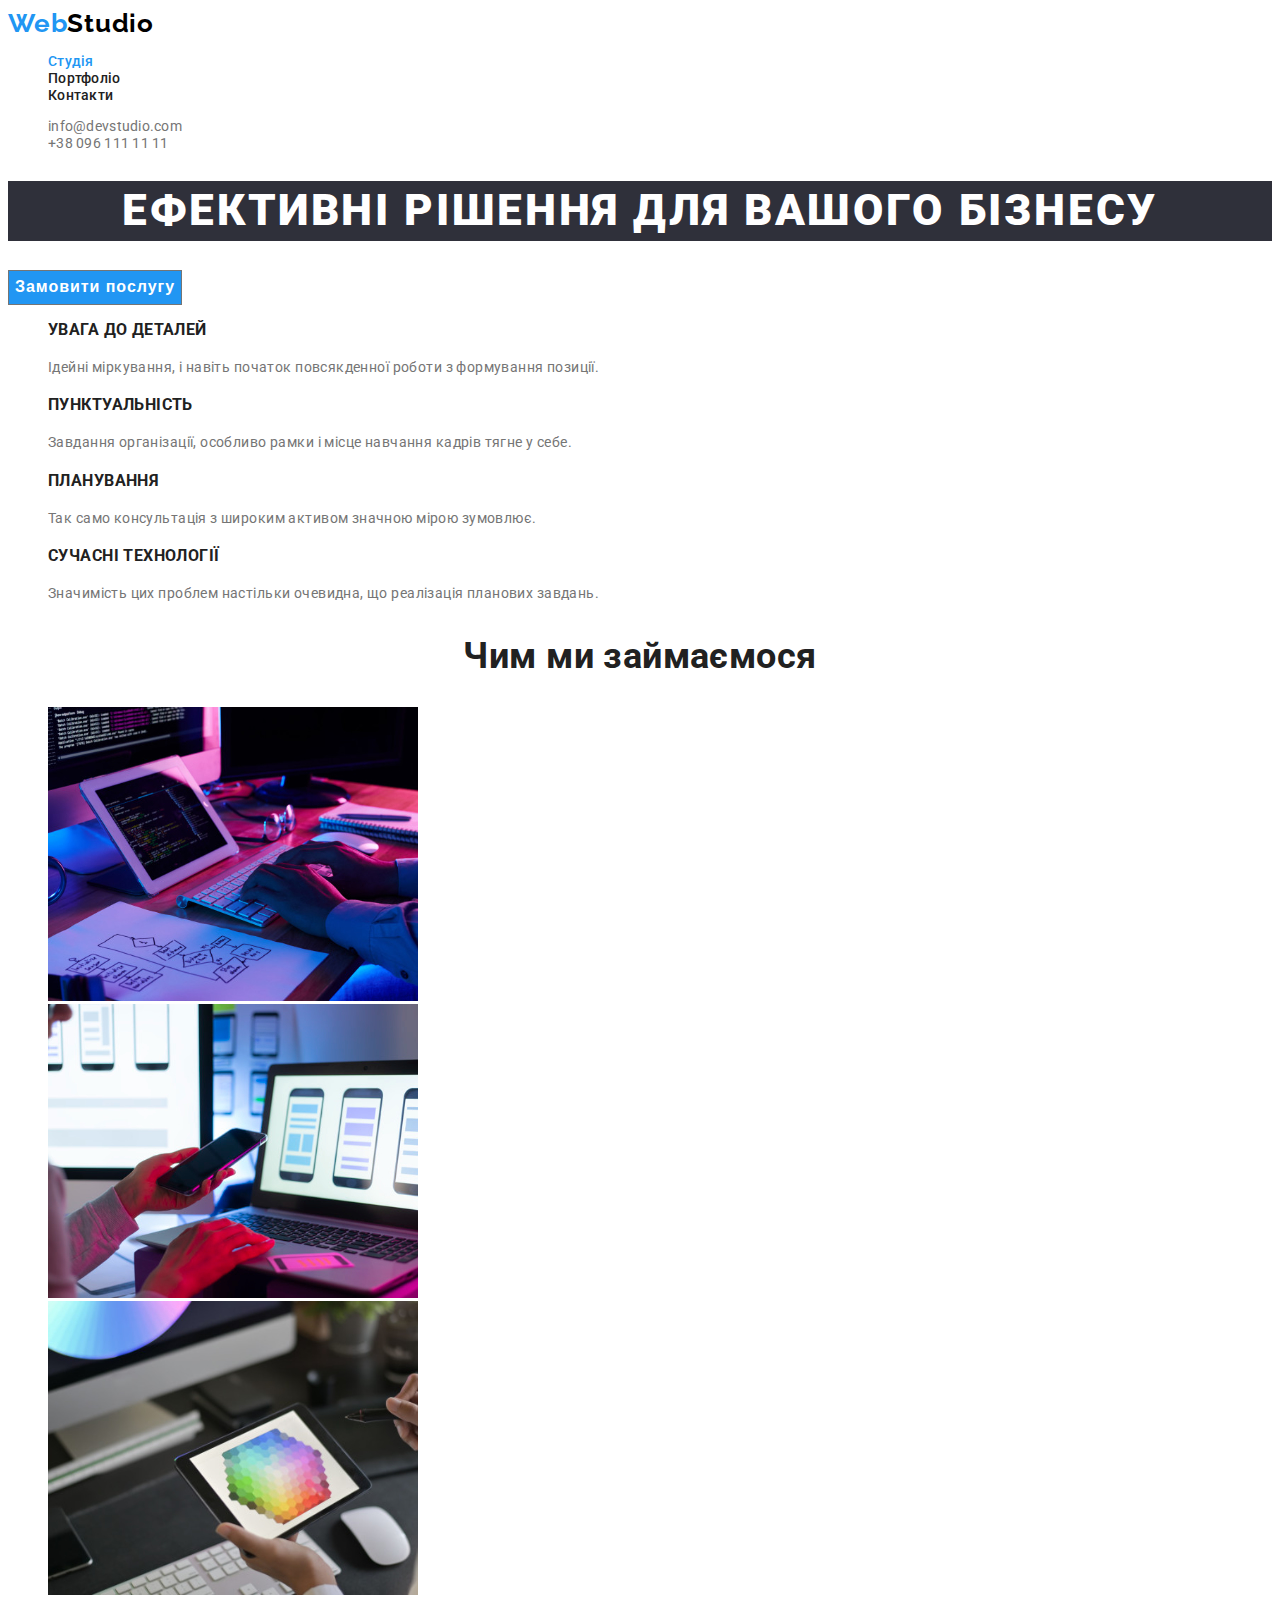
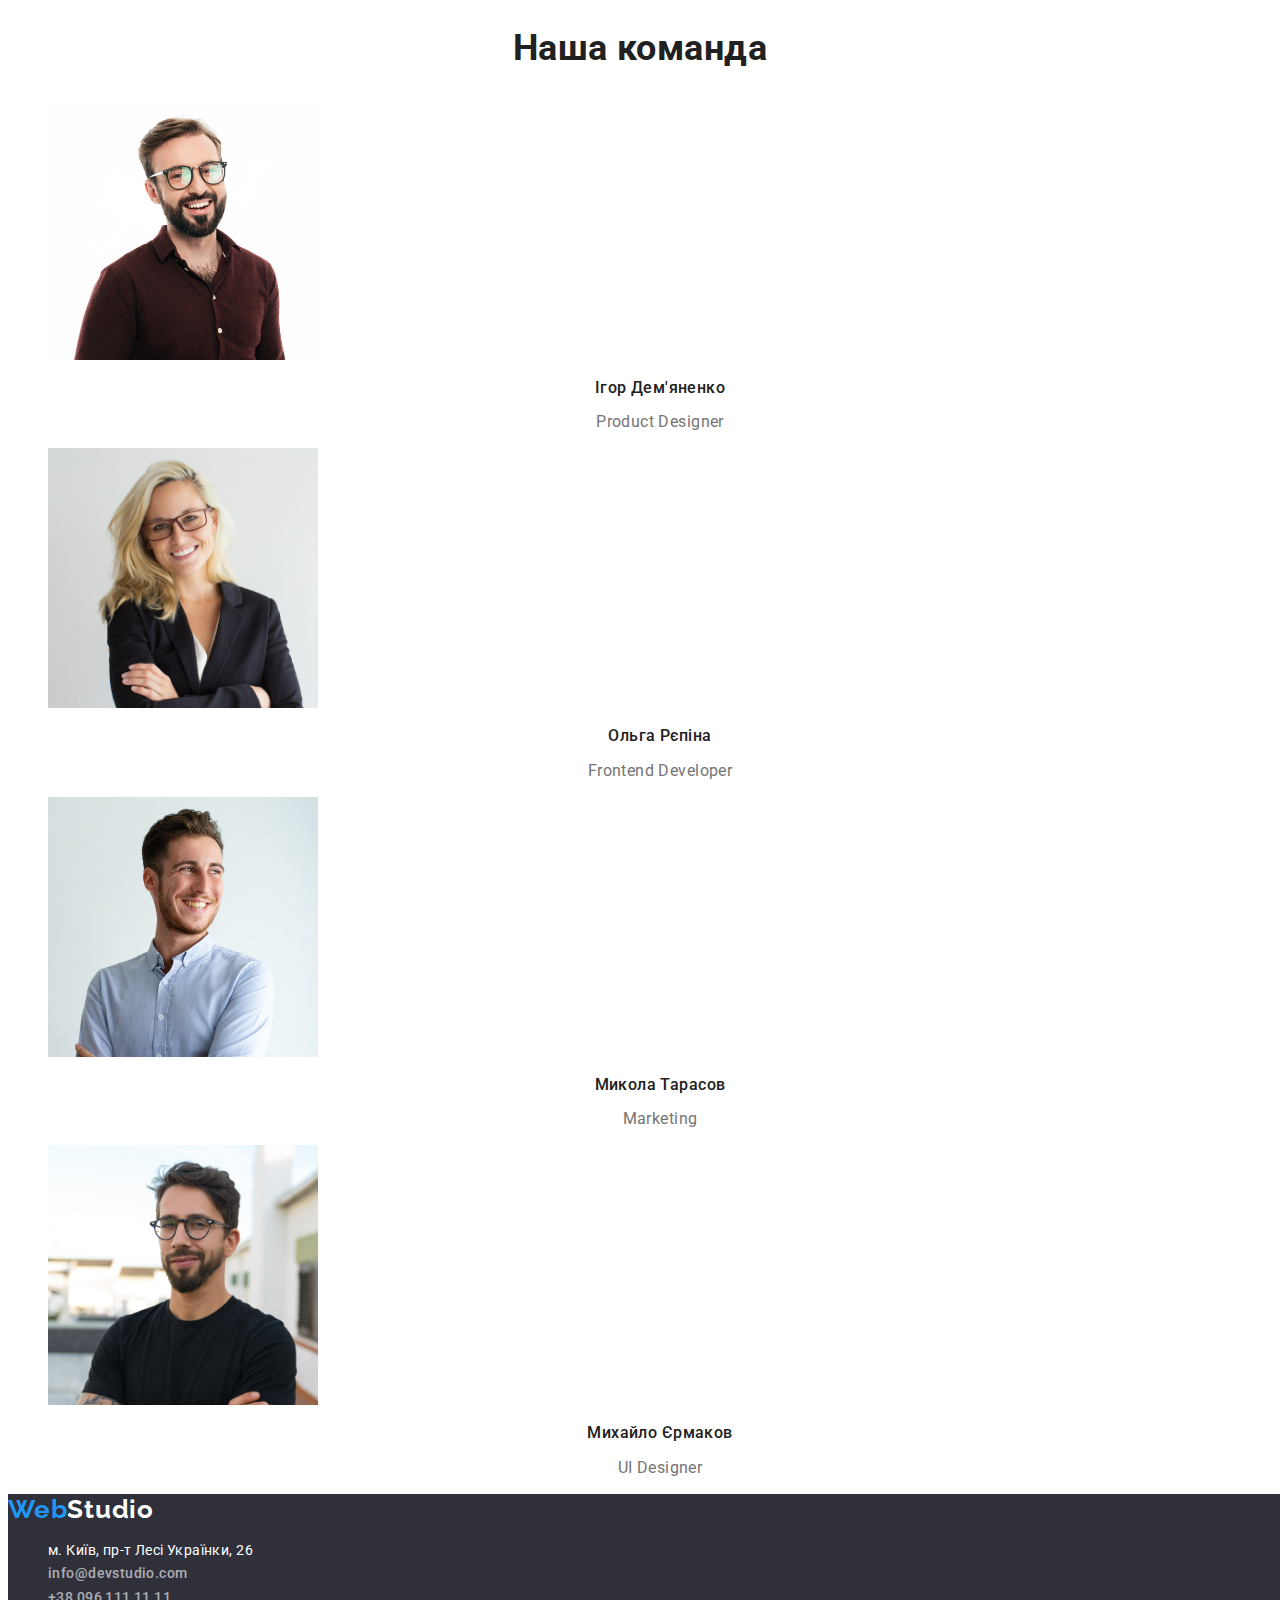
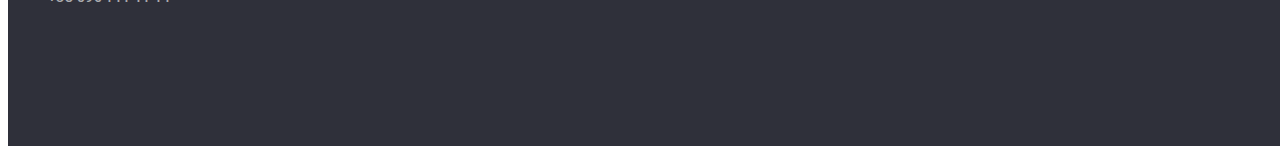
==== commit 138a007c: "Update .css, index. html, portfolio.html" ====
--- a/index.html
+++ b/index.html
@@ -18,21 +18,28 @@
     <header class="">
       <nav>
         <a class="main-link" href="./index.html"
-          ><span class="txt-blue">Web</span>Studio</a
+          ><span class="txt-blue">Web</span
+          ><span class="txt-black">Studio</span></a
         >
         <ul>
-          <li><a class="link" href="./index.html">Студія</a></li>
-          <li><a class="link" href="./portfolio.html">Портфоліо</a></li>
-          <li><a class="link" href="">Контакти</a></li>
+          <li class="list">
+            <a class="link-secondary" href="./index.html">Студія</a>
+          </li>
+          <li class="list">
+            <a class="link" href="./portfolio.html">Портфоліо</a>
+          </li>
+          <li class="list"><a class="link" href="">Контакти</a></li>
         </ul>
       </nav>
       <ul>
-        <li>
-          <a class="link" href="mailto:info@devstudio.com"
+        <li class="list">
+          <a class="link-title" href="mailto:info@devstudio.com"
             >info@devstudio.com</a
           >
         </li>
-        <li><a class="link" href="tel:+380961111111">+38 096 111 11 11</a></li>
+        <li class="list">
+          <a class="link-title" href="tel:+380961111111">+38 096 111 11 11</a>
+        </li>
       </ul>
     </header>
     <!--Герой-->
@@ -45,27 +52,27 @@
       <section>
         <h2 hidden>Особливості</h2>
         <ul>
-          <li>
+          <li class="list">
             <h3 class="specialities">УВАГА ДО ДЕТАЛЕЙ</h3>
             <p class="paragraph-title">
               Ідейні міркування, і навіть початок повсякденної роботи з
               формування позиції.
             </p>
           </li>
-          <li>
+          <li class="list">
             <h3 class="specialities">ПУНКТУАЛЬНІСТЬ</h3>
             <p class="paragraph-title">
               Завдання організації, особливо рамки і місце навчання кадрів тягне
               у себе.
             </p>
           </li>
-          <li>
+          <li class="list">
             <h3 class="specialities">ПЛАНУВАННЯ</h3>
             <p class="paragraph-title">
               Так само консультація з широким активом значною мірою зумовлює.
             </p>
           </li>
-          <li>
+          <li class="list">
             <h3 class="specialities">СУЧАСНІ ТЕХНОЛОГІЇ</h3>
             <p class="paragraph-title">
               Значимість цих проблем настільки очевидна, що реалізація планових
@@ -78,17 +85,17 @@
       <section>
         <h2 class="our-work">Чим ми займаємося</h2>
         <ul>
-          <li>
+          <li class="list">
             <img
               src="./images/tablet.jpg"
               alt="tablet apple with text typing "
               width="370"
             />
           </li>
-          <li>
+          <li class="list">
             <img src="./images/laptop.jpg" alt="laptop apple" width="370" />
           </li>
-          <li>
+          <li class="list">
             <img
               src="./images/tablet2.jpg"
               alt="tablet apple with colour picture "
@@ -99,26 +106,30 @@
       </section>
       <!--Наша команда-->
       <section>
-        <h2 class="our-work">Наша команда</h2>
+        <h2 class="our-team">Наша команда</h2>
         <ul>
-          <li>
+          <li class="list">
             <img src="./images/ihor.jpg" alt="Ігор Дем'яненко" width="270" />
-            <h3 class="our-team">Ігор Дем'яненко</h3>
+            <h3 class="team-name">Ігор Дем'яненко</h3>
             <p class="team-position">Product Designer</p>
           </li>
-          <li>
+          <li class="list">
             <img src="./images/olha.jpg" alt="Ольга Рєпіна" width="270" />
-            <h3 class="our-team">Ольга Рєпіна</h3>
+            <h3 class="team-name">Ольга Рєпіна</h3>
             <p class="team-position">Frontend Developer</p>
           </li>
-          <li>
+          <li class="list">
             <img src="./images/mykola.jpg" alt="Микола Тарасов" width="270" />
-            <h3 class="our-team">Микола Тарасов</h3>
+            <h3 class="team-name">Микола Тарасов</h3>
             <p class="team-position">Marketing</p>
           </li>
-          <li>
-            <img src="./images/olha.jpg" alt="Михайло Єрмаков" width="270" />
-            <h3 class="our-team">Михайло Єрмаков</h3>
+          <li class="list">
+            <img
+              src="./images/mykhailo.jpg"
+              alt="Михайло Єрмаков"
+              width="270"
+            />
+            <h3 class="team-name">Михайло Єрмаков</h3>
             <p class="team-position">UI Designer</p>
           </li>
         </ul>
@@ -127,11 +138,12 @@
     <footer>
       <div class="low-content">
         <a class="main-link" href="./index.html"
-          ><span class="txt-blue">Web</span>Studio</a
+          ><span class="txt-blue">Web</span
+          ><span class="txt-white">Studio</span></a
         >
         <address>
           <ul>
-            <li>
+            <li class="list">
               <a
                 class="link-footer"
                 href="https://goo.gl/maps/nPAizEGp3tmb85P76"
@@ -140,13 +152,13 @@
                 >м. Київ, пр-т Лесі Українки, 26
               </a>
             </li>
-            <li>
-              <a class="link-footer" href="mailto:info@devstudio.com"
+            <li class="list">
+              <a class="link-contact" href="mailto:info@devstudio.com"
                 >info@devstudio.com</a
               >
             </li>
-            <li>
-              <a class="link-footer" href="tel:+380961111111"
+            <li class="list">
+              <a class="link-contact" href="tel:+380961111111"
                 >+38 096 111 11 11</a
               >
             </li>
--- a/css/styles.css
+++ b/css/styles.css
@@ -1,35 +1,45 @@
 :root {
   --main-title-color: #ffffff;
   --secondary-title-color: #757575;
+  --main-text-color: #212121;
+  --button-primary-color: #ffffff;
 }
 
 body {
-  color: #212121;
-  background-color: #f5f5f5;
-  font-family: "Raleway", sans-serif;
+  background-color: #ffffff;
   font-family: "Roboto", sans-serif;
+  font-size: 14px;
+  letter-spacing: 0.03em;
 }
 
 /*Logo*/
-ul {
+.list {
   list-style: none;
 }
 
-a {
+.link-list {
   text-decoration: none;
 }
 
 .txt-blue {
   color: #2196f3;
+}
+
+.txt-black {
+  color: #000000;
 }
 
 .main-link {
   font-family: "Raleway", sans-serif;
   font-size: 26px;
   font-weight: 700;
-}
-
-.main-link:focus {
+  line-height: 1.19;
+  letter-spacing: 0.03em;
+  text-decoration: none;
+}
+
+.main-link:focus,
+.main-link:active {
   font-size: 26px;
   font-weight: 700;
 }
@@ -37,12 +47,43 @@
 /*Header*/
 
 .link {
-  color: inherit;
-  font-size: 14px;
-  font-weight: 500;
-  line-height: 1.14;
-}
-.link:hover {
+  color: var(--main-text-color);
+  font-weight: 500;
+  line-height: 1.14;
+  letter-spacing: 0.02em;
+  text-decoration: none;
+}
+
+.link:hover,
+.link:focus {
+  color: #2196f3;
+  font-weight: 500;
+}
+
+.link-secondary {
+  color: #2196f3;
+  font-weight: 500;
+  line-height: 1.14;
+  letter-spacing: 0.02em;
+  text-decoration: none;
+}
+
+.link-secondary:hover,
+.link-secondary:focus {
+  color: #2196f3;
+  font-weight: 500;
+}
+
+.link-title {
+  font-weight: 400;
+  line-height: 1.14;
+  color: var(--secondary-title-color);
+  letter-spacing: 0.02em;
+  text-decoration: none;
+}
+
+.link-title:hover,
+.link-title:focus {
   color: #2196f3;
   font-weight: 500;
 }
@@ -56,34 +97,36 @@
   color: var(--main-title-color);
   background-color: #2f303a;
   text-align: center;
+  letter-spacing: 0.06em;
+  text-transform: uppercase;
 }
 .specialities {
   font-weight: 700;
-  font-size: 14px;
-  line-height: 1.14;
-  color: inherit;
+  line-height: 1.14;
+  color: var(--main-text-color);
 }
 
 .paragraph-title {
   font-weight: 400;
-  font-size: 14px;
   line-height: 1.71;
   color: var(--secondary-title-color);
 }
 
-.our-work {
+.our-work,
+.our-team {
   font-weight: 700;
   font-size: 36px;
   line-height: 1.16;
-  color: inherit;
-}
-
-.our-team {
-  font-weight: 500;
-  font-size: 16px;
-  line-height: 1.18;
-  color: inherit;
-  text-align: center;
+  color: var(--main-text-color);
+  text-align: center;
+}
+
+.team-name {
+  font-weight: 500;
+  font-size: 16px;
+  line-height: 1.16;
+  text-align: center;
+  color: var(--main-text-color);
 }
 
 .team-position {
@@ -106,7 +149,7 @@
 }
 .button:hover,
 .button:focus {
-  color: #ffffff;
+  color: var(--button-primary-color);
   background-color: #2196f3;
 }
 
@@ -114,28 +157,39 @@
   color: #ffffff;
   background-color: #2196f3;
   border: 1px solid var(--secondary-title-color);
-}
-
+  letter-spacing: 0.06em;
+  font-size: 16px;
+  line-height: 1.88;
+  font-weight: 700;
+}
+
+.btn:hover,
 .btn:focus {
   color: #ffffff;
   background-color: #2196f3;
-}
-
-.name-list {
+  border: 1px solid var(--secondary-title-color);
+  opacity: 0.8;
+}
+
+.project-name {
   font-weight: 700;
   font-size: 18px;
   line-height: 2;
-  color: inherit;
+  letter-spacing: 0.06em;
+  color: var(--main-text-color);
 }
 
 .paragraph-list {
-  font-weight: 400;
   font-size: 16px;
   line-height: 1.87;
   color: var(--secondary-title-color);
 }
 
 /*Footer*/
+
+.txt-white {
+  color: var(--main-title-color);
+}
 
 .low-content {
   width: 1600px;
@@ -147,17 +201,27 @@
 
 .link-footer {
   color: var(--main-title-color);
+  line-height: 1.71;
+  font-style: normal;
+  text-decoration: none;
+}
+.link-footer:hover,
+.link-footer:focus {
+  color: var(--main-title-color);
+  opacity: 0.8;
+}
+.link-contact {
+  color: var(--main-title-color);
   opacity: 0.6;
-  font-size: 14px;
   line-height: 1.71;
-  font-weight: 400;
-  font-family: inherit;
   font-style: normal;
-}
-.link-footer:hover {
-  color: var(--main-title-color);
-  opacity: 0.6;
-  font-size: 14px;
-  line-height: 1.71;
-  font-weight: 400;
-}
+  font-weight: 500;
+  text-decoration: none;
+}
+
+.link-contact:hover,
+.link-contact:focus,
+.link-contact:active {
+  color: var(--secondary-title-color);
+  text-decoration: none;
+}
